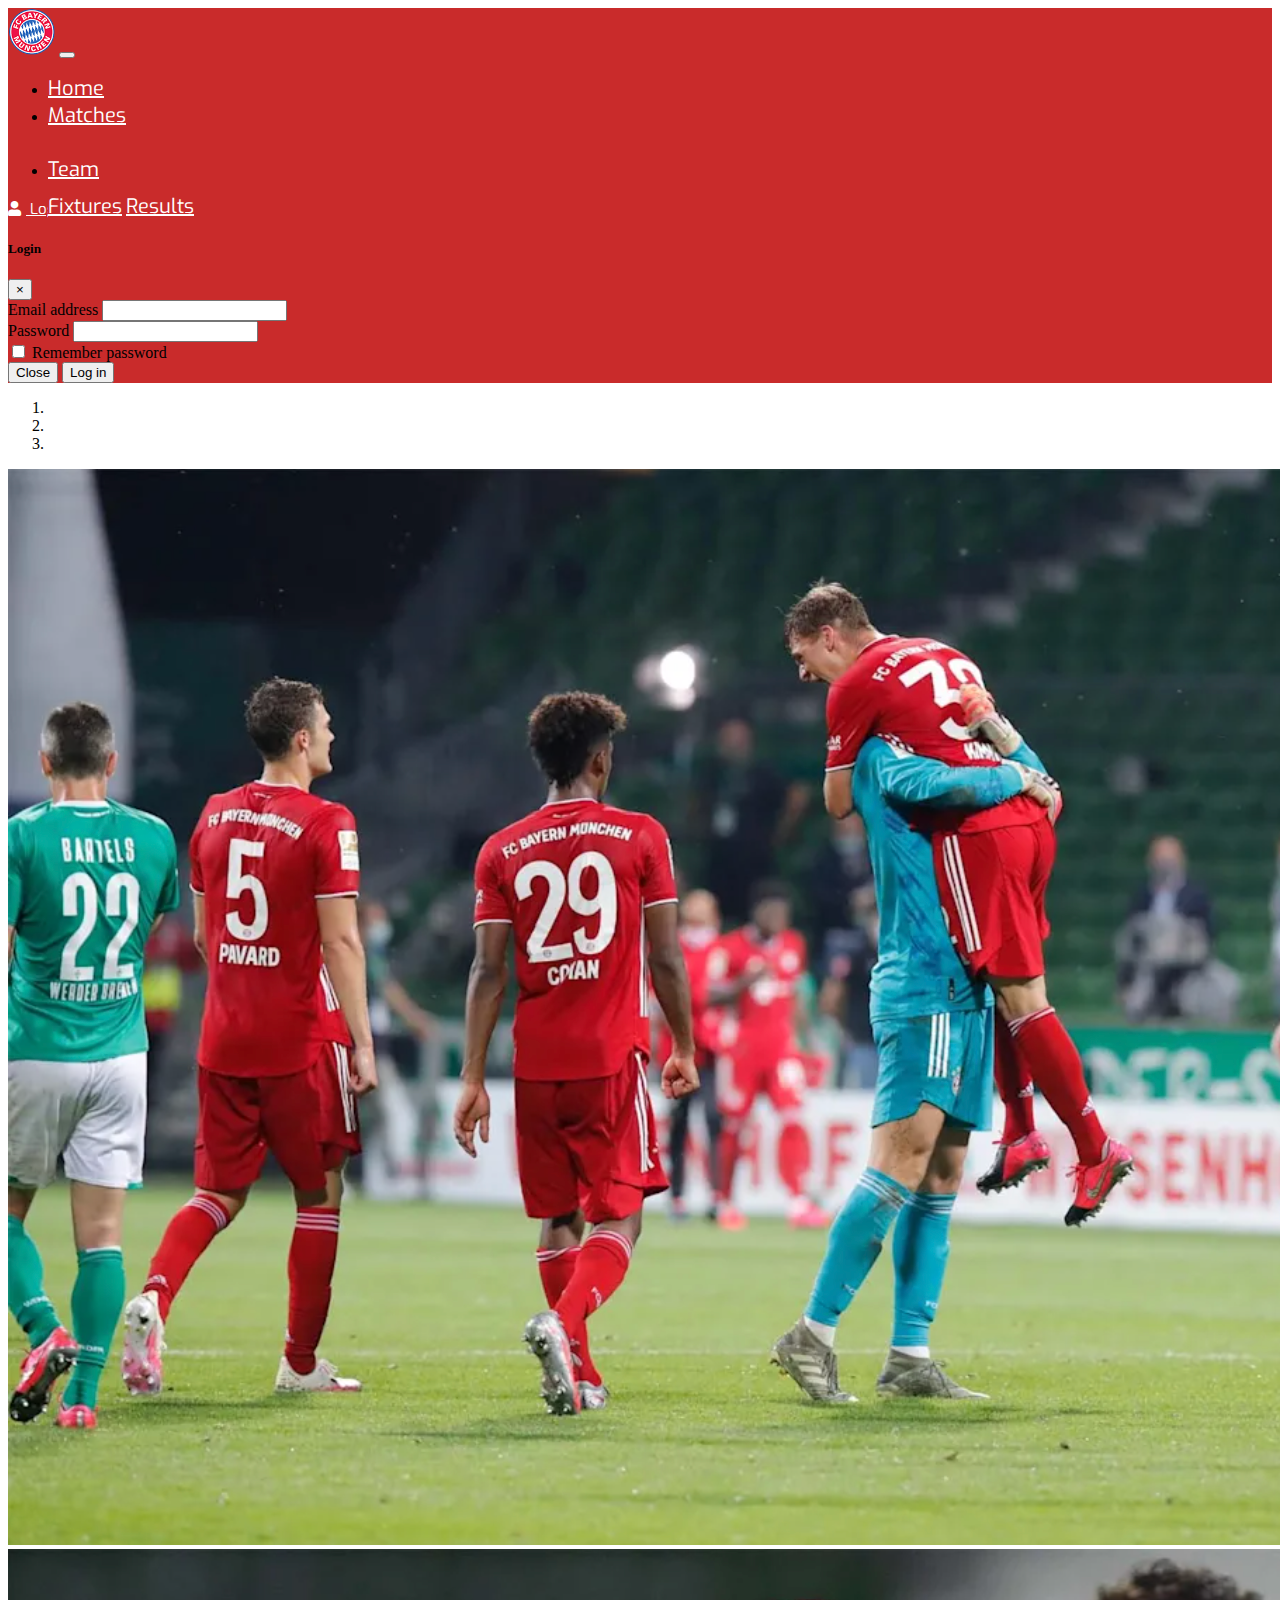
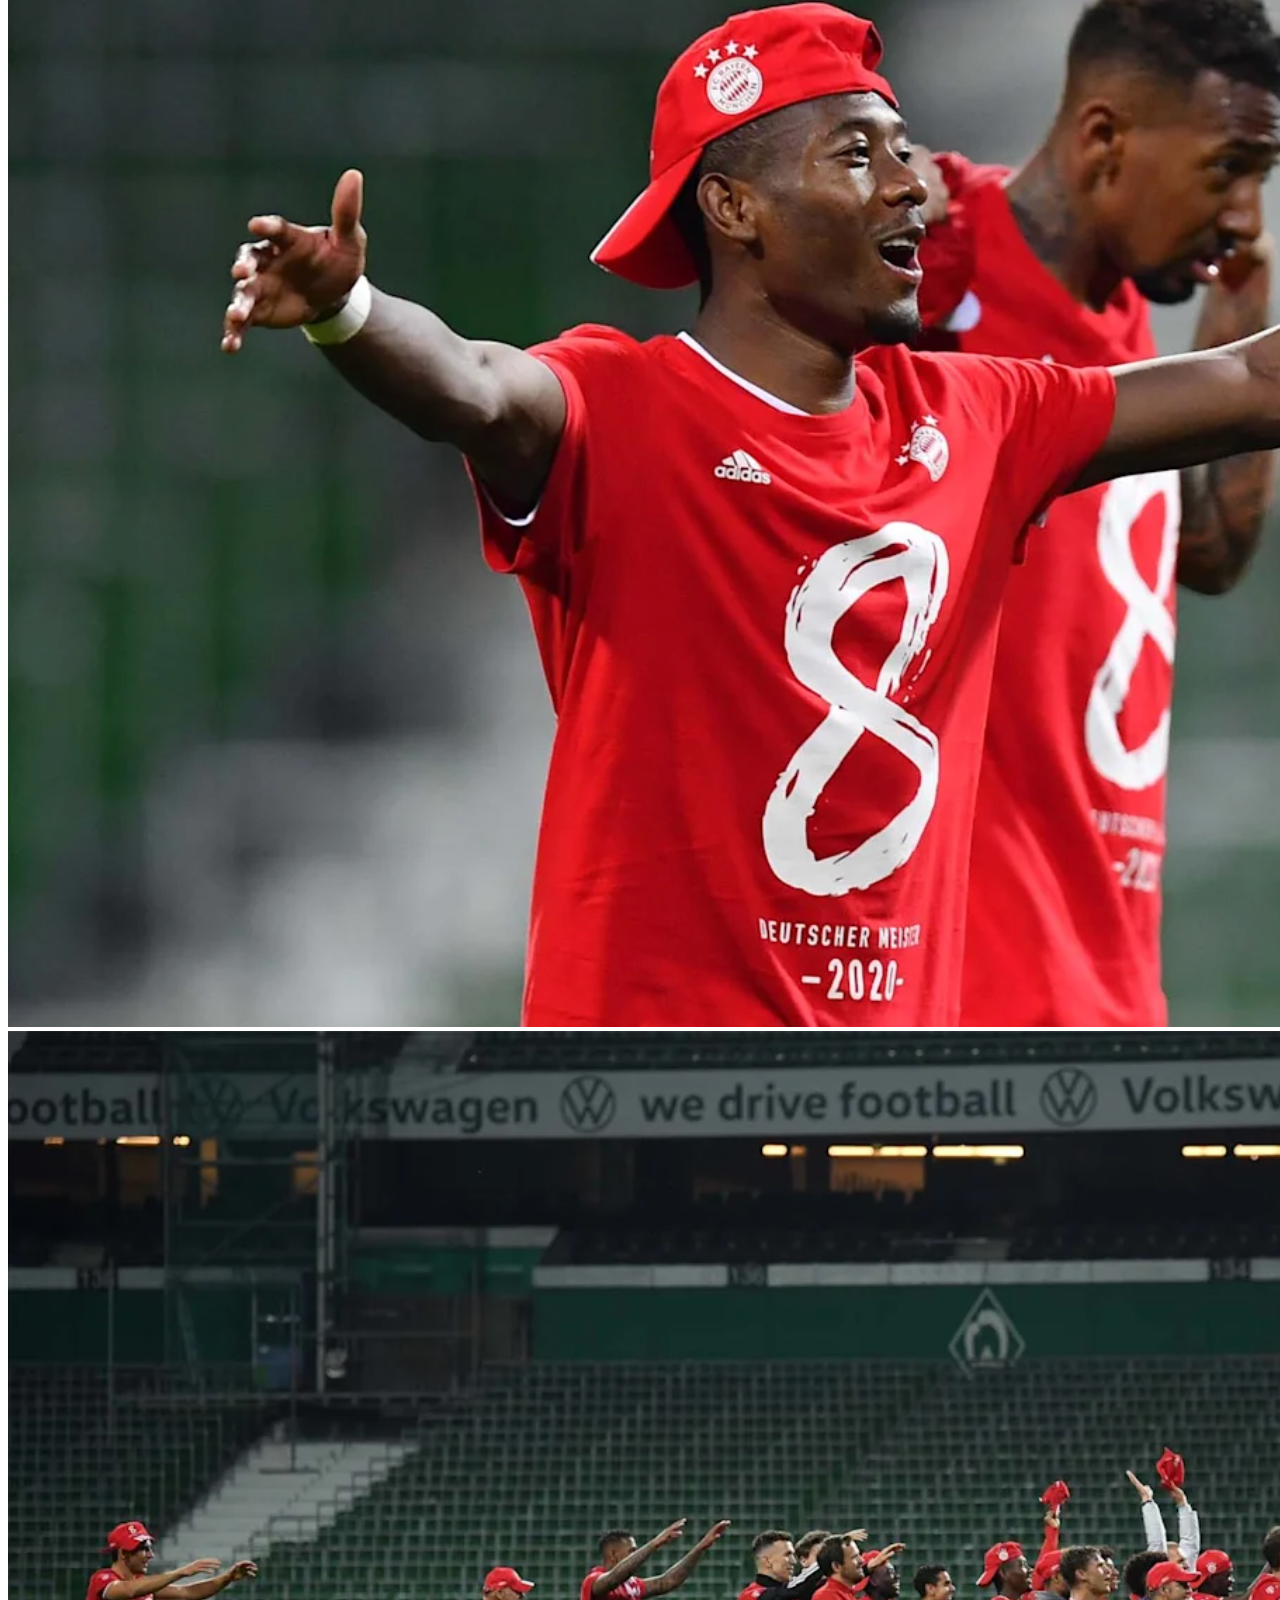
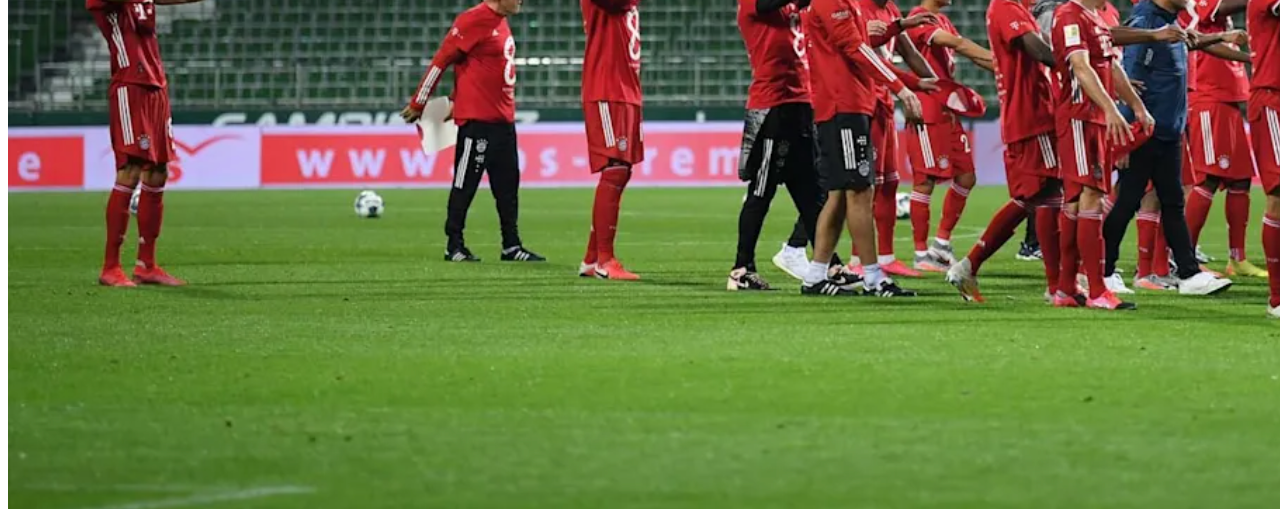
==== index.html @ 0d757fa7 "Added carousel to index.html" ====
<!DOCTYPE html>
<html lang="en">
<head>
    <meta charset="UTF-8">
    <meta name="viewport" content="width=device-width, initial-scale=1.0">
    <link rel="stylesheet" href="https://stackpath.bootstrapcdn.com/bootstrap/4.5.0/css/bootstrap.min.css" integrity="sha384-9aIt2nRpC12Uk9gS9baDl411NQApFmC26EwAOH8WgZl5MYYxFfc+NcPb1dKGj7Sk" crossorigin="anonymous">
    <link rel="stylesheet" href="https://use.fontawesome.com/releases/v5.6.1/css/all.css">
    <link rel="stylesheet" href="../assets/css/style.css">
    <title>FC Bayern World</title>
</head>
<body>
    <div class="container-fluid navbar-wrapper">
        <nav class="navbar navbar-expand-md navbar-dark">
        <a class="navbar-brand" href="#"><img src="../assets/images/teams/bayern-munchen.png" alt="logo"></a>
        <button class="navbar-toggler" type="button" data-toggle="collapse" data-target="#navbarSupportedContent" aria-controls="navbarSupportedContent" aria-expanded="false" aria-label="Toggle navigation">
        <span class="navbar-toggler-icon"></span>
        </button>

    <div class="collapse navbar-collapse" id="navbarSupportedContent">
        <ul class="navbar-nav mr-auto">
            <li class="nav-item active">
                <a class="nav-link" href="index.html">Home <span class="sr-only">(current)</span></a>
            </li>
            <li class="nav-item dropdown">
                <a class="nav-link dropdown-toggle" href="#" id="navbarDropdown" role="button" data-toggle="dropdown" aria-haspopup="true" aria-expanded="false">Matches</a>
                <div class="dropdown-menu" aria-labelledby="navbarDropdown">
                <a class="dropdown-item" href="fixtures.html">Fixtures</a>
                <a class="dropdown-item" href="results.html">Results</a>
                </div>
            </li>
            <li class="nav-item">
                <a class="nav-link" href="#">Team</a>
            </li>
        </ul>
        <a href="index.html" id="nav-link-login" data-toggle="modal" data-target="#exampleModal"><i class="fas fa-user"></i>  Log in</a>
        
<div class="modal fade" id="exampleModal" tabindex="-1" role="dialog" aria-labelledby="exampleModalLabel" aria-hidden="true">
  <div class="modal-dialog">
    <div class="modal-content">
      <div class="modal-header">
        <h5 class="modal-title" id="exampleModalLabel">Login</h5>
        <button type="button" class="close" data-dismiss="modal" aria-label="Close">
          <span aria-hidden="true">&times;</span>
        </button>
      </div>
      <div class="modal-body">
<form>
  <div class="form-group">
    <label for="exampleInputEmail1">Email address</label>
    <input type="email" class="form-control" id="exampleInputEmail1" aria-describedby="emailHelp">
    
  </div>
  <div class="form-group">
    <label for="exampleInputPassword1">Password</label>
    <input type="password" class="form-control" id="exampleInputPassword1">
  </div>
  <div class="form-group form-check">
    <input type="checkbox" class="form-check-input" id="exampleCheck1">
    <label class="form-check-label" for="exampleCheck1">Remember password</label>
  </div>
</form>
      </div>
            <div class="modal-footer">
               <button type="button" class="btn btn-secondary" data-dismiss="modal">Close</button>
               <button type="button" class="btn btn-danger">Log in</button>
            </div>
          </div>
        </div>
      </div>
    </div>
   </nav>
</div>

<div class="container-fluid carousel-wrapper">
<div class="row">
<div id="carouselExampleIndicators" class="carousel slide" data-ride="carousel">
  <ol class="carousel-indicators">
    <li data-target="#carouselExampleIndicators" data-slide-to="0" class="active"></li>
    <li data-target="#carouselExampleIndicators" data-slide-to="1"></li>
    <li data-target="#carouselExampleIndicators" data-slide-to="2"></li>
  </ol>
  <div class="carousel-inner">
    <div class="carousel-item active">
      <img src="../assets/images/carousel/winners.png" class="d-block w-100" alt="...">
    </div>
    <div class="carousel-item">
      <img src="../assets/images/carousel/celebration.png" class="d-block w-100" alt="...">
    </div>
    <div class="carousel-item">
      <img src="../assets/images/carousel/champions.png" class="d-block w-100" alt="...">
    </div>
  </div>
  <a class="carousel-control-prev" href="#carouselExampleIndicators" role="button" data-slide="prev">
    <span class="carousel-control-prev-icon" aria-hidden="true"></span>
    <span class="sr-only">Previous</span>
  </a>
  <a class="carousel-control-next" href="#carouselExampleIndicators" role="button" data-slide="next">
    <span class="carousel-control-next-icon" aria-hidden="true"></span>
    <span class="sr-only">Next</span>
  </a>
</div>

</div>
</div>























    <script src="https://code.jquery.com/jquery-3.5.1.slim.min.js" integrity="sha384-DfXdz2htPH0lsSSs5nCTpuj/zy4C+OGpamoFVy38MVBnE+IbbVYUew+OrCXaRkfj" crossorigin="anonymous"></script>
    <script src="https://cdn.jsdelivr.net/npm/popper.js@1.16.0/dist/umd/popper.min.js" integrity="sha384-Q6E9RHvbIyZFJoft+2mJbHaEWldlvI9IOYy5n3zV9zzTtmI3UksdQRVvoxMfooAo" crossorigin="anonymous"></script>
    <script src="https://stackpath.bootstrapcdn.com/bootstrap/4.5.0/js/bootstrap.min.js" integrity="sha384-OgVRvuATP1z7JjHLkuOU7Xw704+h835Lr+6QL9UvYjZE3Ipu6Tp75j7Bh/kR0JKI" crossorigin="anonymous"></script>
</body>
</html>
---- assets/css/style.css ----
@import url('https://fonts.googleapis.com/css2?family=Exo:wght@100;200;300;400;500;600;700;800&display=swap');

/*-------------------------------- Navbar */

i {
    margin-right: 5px;
}

.navbar-wrapper {
    background-color: #c92b2b;
}

.navbar-wrapper img {
    width: 47px;
    height: 47px;
}

.dropdown-menu {
    position: relative;
    top: 4rem;
    background-color: #c92b2b;
    border: none;

}

.dropdown-item {
    color: #ffffff;
}

li a {
    font-family: "Exo", sans-serif;
    font-weight: 400;
    font-size: 20px;
    color: #ffffff;
}

#nav-link-login {
    font-family: "Exo", sans-serif;
    font-weight: 400;
    font-size: 15px;
    color: #ffffff;
}

/*-------------------------------- Home page */


/*-------------------------------- Fixtures / Results */

.fixtures-heading {
    font-family: "Exo", sans-serif;
    font-size: 28px;
    font-weight: 600;
    color: #797979;
    margin-top: 2rem;
    margin-bottom: 1rem;
    padding-left: 15px;
}


.fixtures-wrapper {
    margin-top: 1rem;
    margin-bottom: 2rem;
    padding-left: 15px;
    padding-top: 1rem;
    padding-bottom: 1rem;
    background-color: #ececec;

}

.fixtures-month h3 {
    font-family: "Exo", sans-serif;
    font-size: 24px;
    font-weight: 600;
    color: #505050;
}

.fixtures-month-nav a {
    font-family: "Exo", sans-serif;
    font-size: 12px;
}

.fixture-league-name h3 {
    font-family: "Exo", sans-serif;
    font-size: 16px;
    font-weight: 500;
    color: #505050;
}

.fixtures-stadium-date h3 {
    font-family: "Exo", sans-serif;
    font-size: 14px;
    font-weight: 500;
    color: #797979;
}

.fixtures-content {
    margin-top: 2rem;
}

.fixtures-content h3 {
    font-family: "Exo", sans-serif;
    font-size: 12px;
    font-weight: 500;
    color: #505050;

}

.fixtures-home-team h3 {
    float: right;
}

.fixtures-home-logo img {
    width: 40px;
    height: 40px;
    float: right;
}

.fixtures-kick-off {
    display: flex;
    justify-content: center;
    align-items: center;
}

.fixtures-kick-off h3 {
    font-family: "Exo", sans-serif;
    font-size: 18px;
    font-weight: 600;
    color: #505050;
}

.fixtures-away-logo img {
    width: 40px;
    height: 40px;
}

.fixtures-away-logo-wide img {
    height: 40px;
}

.fixtures-banner-content {
    margin-top: 2rem;
}

.fixtures-banner-content img {
    width: 37px;
    height: 37px;
}

.fixtures-banner-content a {
    font-family: "Exo", sans-serif;
    font-size: 12px;
    color: #ffffff;
    background-color: #c92b2b;
    float: right;

}

/*-------------------------------- Footer */

.bayern-footer {
    min-height: 600px;
    background-color: #c92b2b;
}

.bayern-footer-sponsors {
    text-align: center;
    padding-top: 1rem;
    line-height: 5rem;
}

.bayern-footer-sponsors img {
    height: 50px;
}

@media screen and (max-width: 576px) {
    .bayern-footer-sponsors img {
    height: 30px;
 
}
}

@media screen and (max-width: 768px) {
    .bayern-footer-sponsors img {
    height: 30px;
}
}

@media screen and (max-width: 992px) {
    .bayern-footer-sponsors img {
    height: 30px;
}
}

.footer-social-media i {
    font-size: 30px;
    margin-top: 4rem;
    color: #ffffff;
}

.footer-social-media i:hover {
    color: #797979;
}

.footer-nav-section {
    margin-top: 8rem;
}

.footer-nav-section ul {
    list-style-type: none;
    border-right: 1px solid #ffffff;
    height: 176px;
    padding: 0px;
    margin-left: 1rem;
}

.footer-nav-section a {
    font-family: "Exo", sans-serif;
    font-size: 16px;
    font-weight: 300;
    color: #ffffff;
    line-height: 2rem;
}

.top-nav-button a {
    font-family: "Exo", sans-serif;
    font-size: 16px;
    font-weight: 300;
    margin-top: 4rem;
    color: #ffffff;
    border: 2px solid #ffffff;
}

.top-nav-button div {
    display: flex;
    justify-content: center;
}
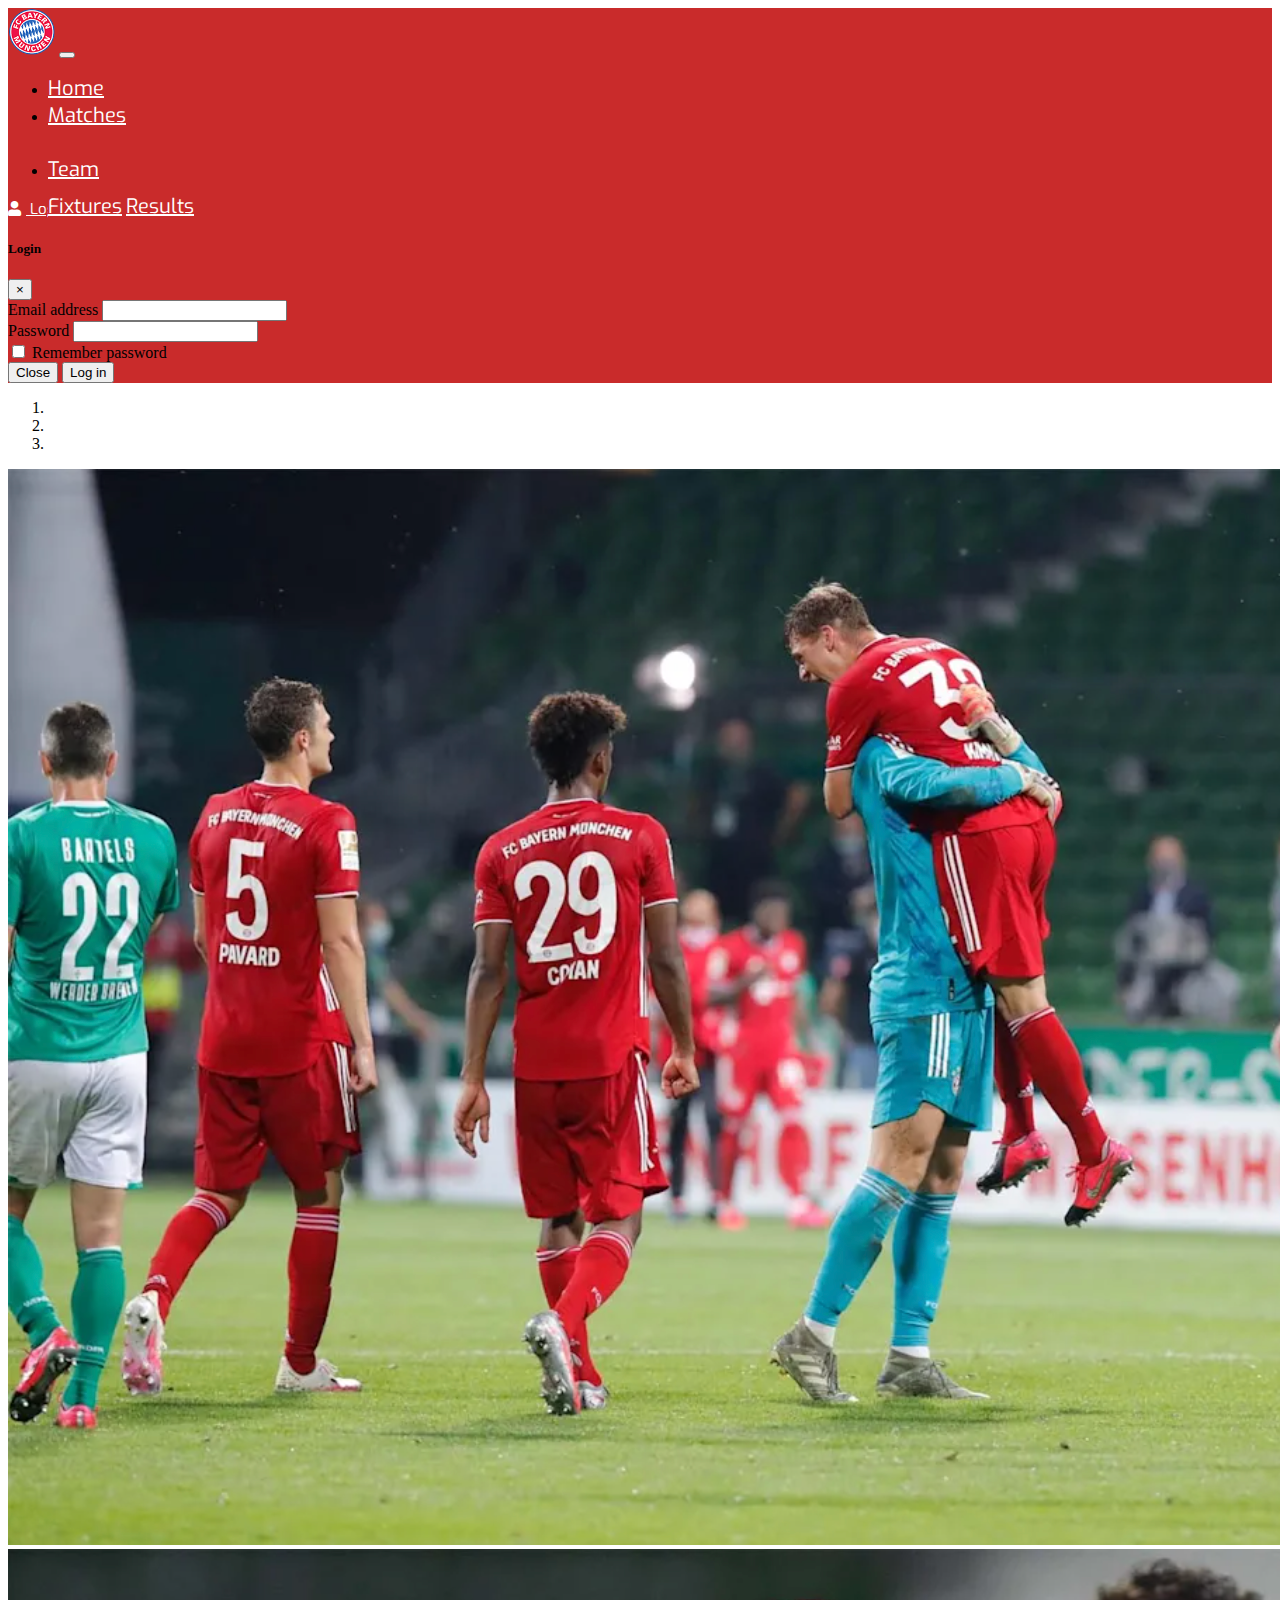
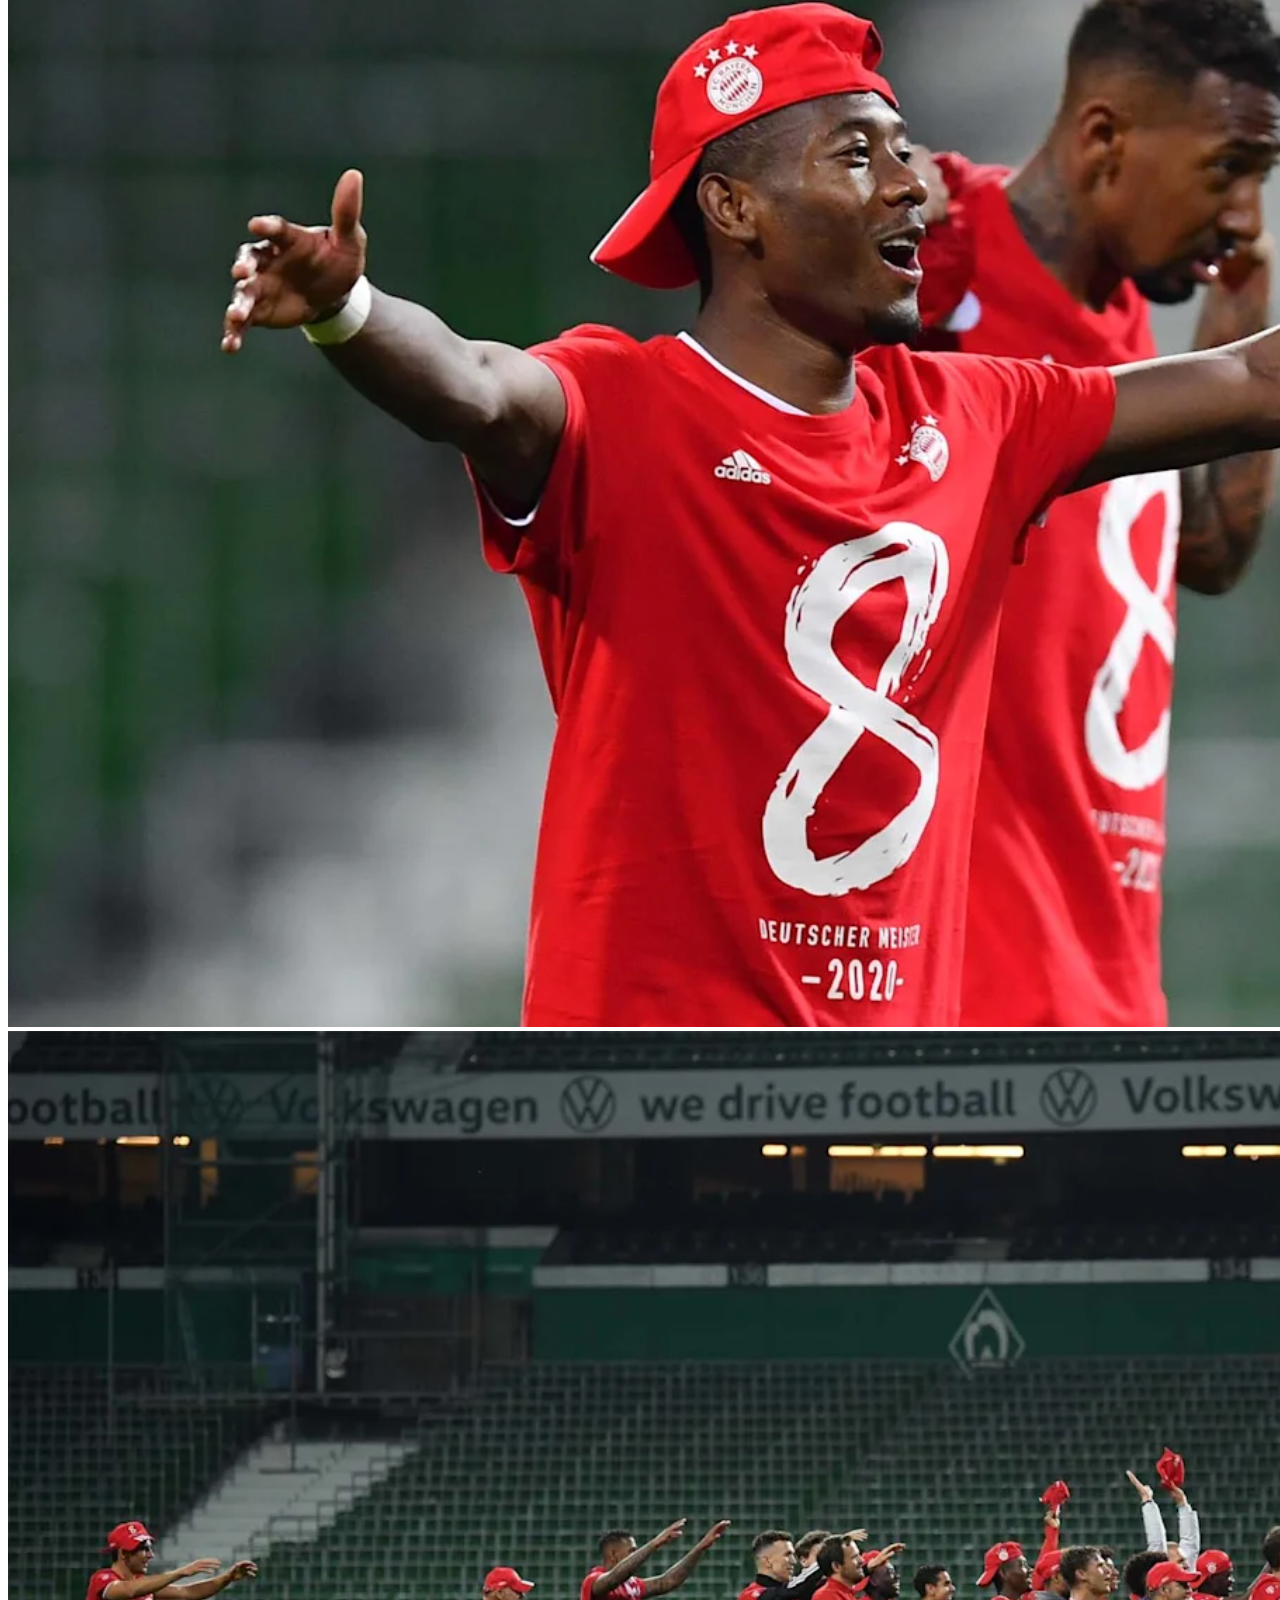
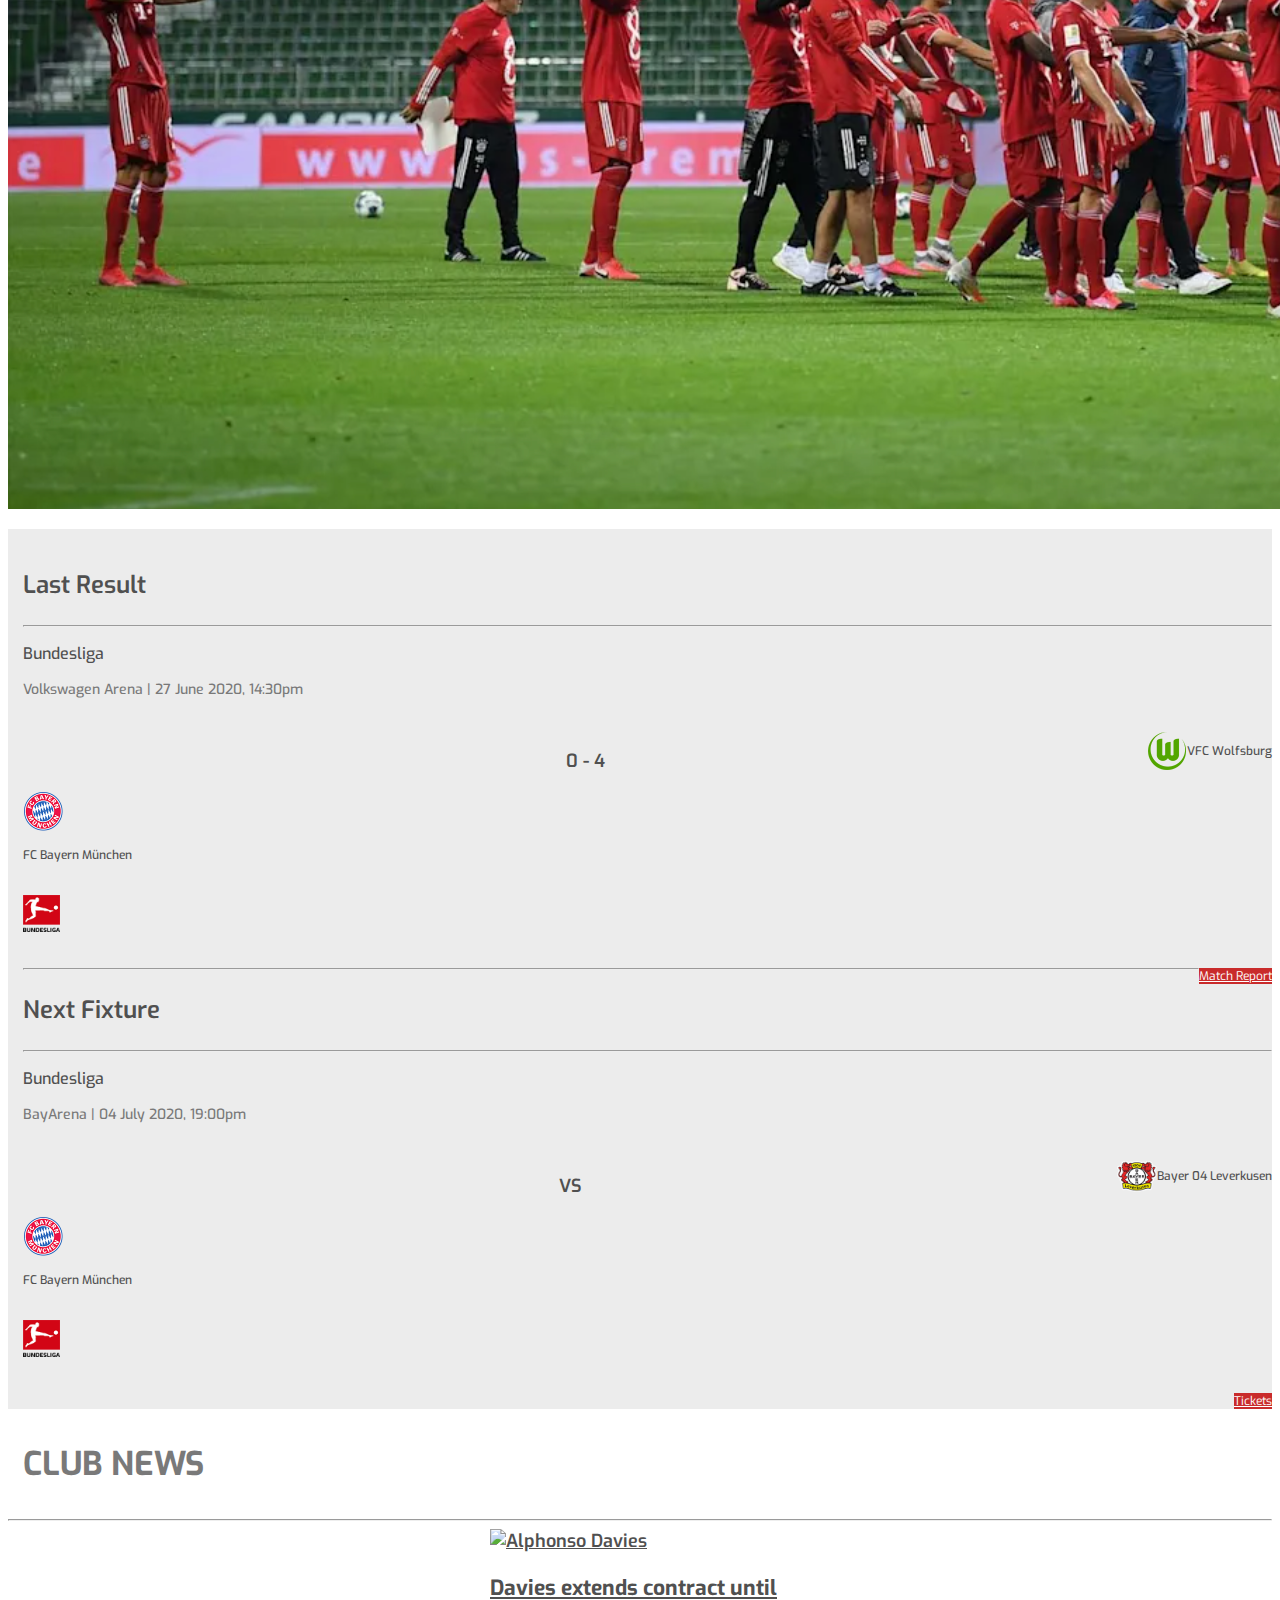
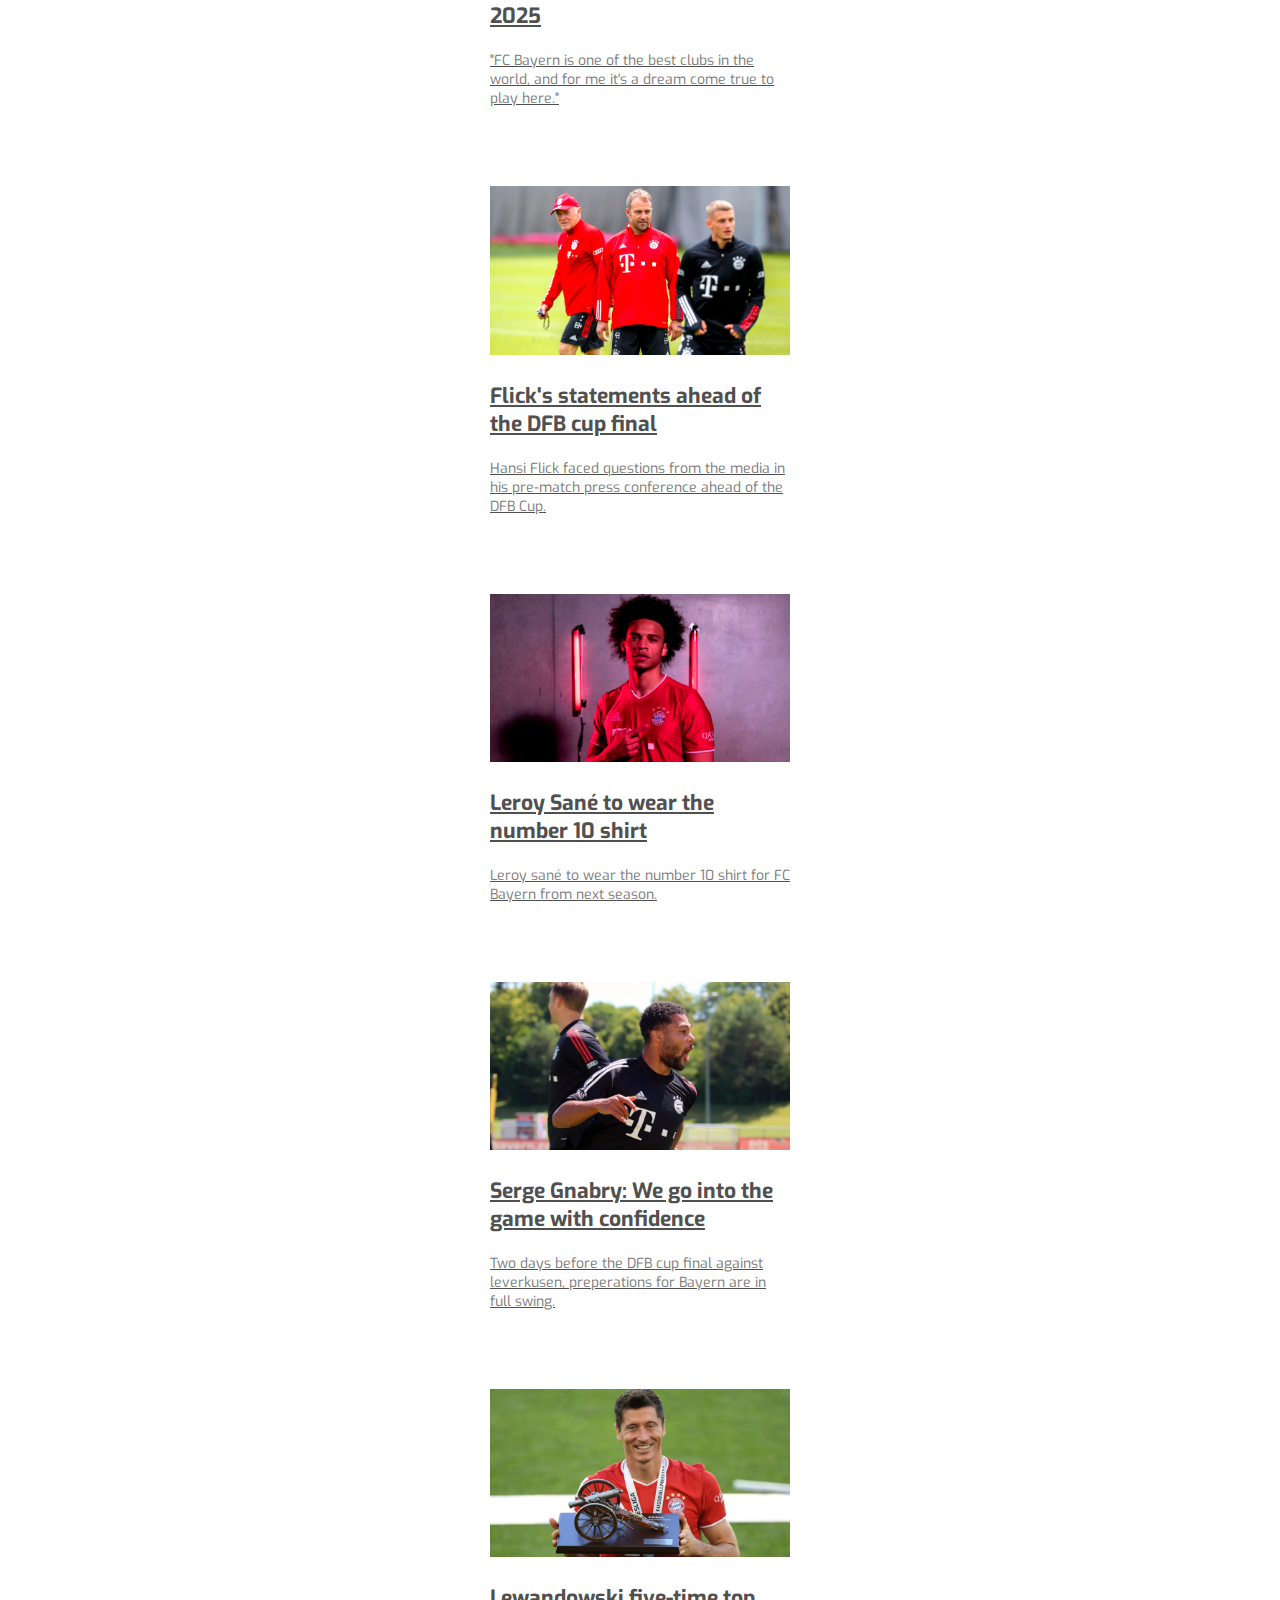
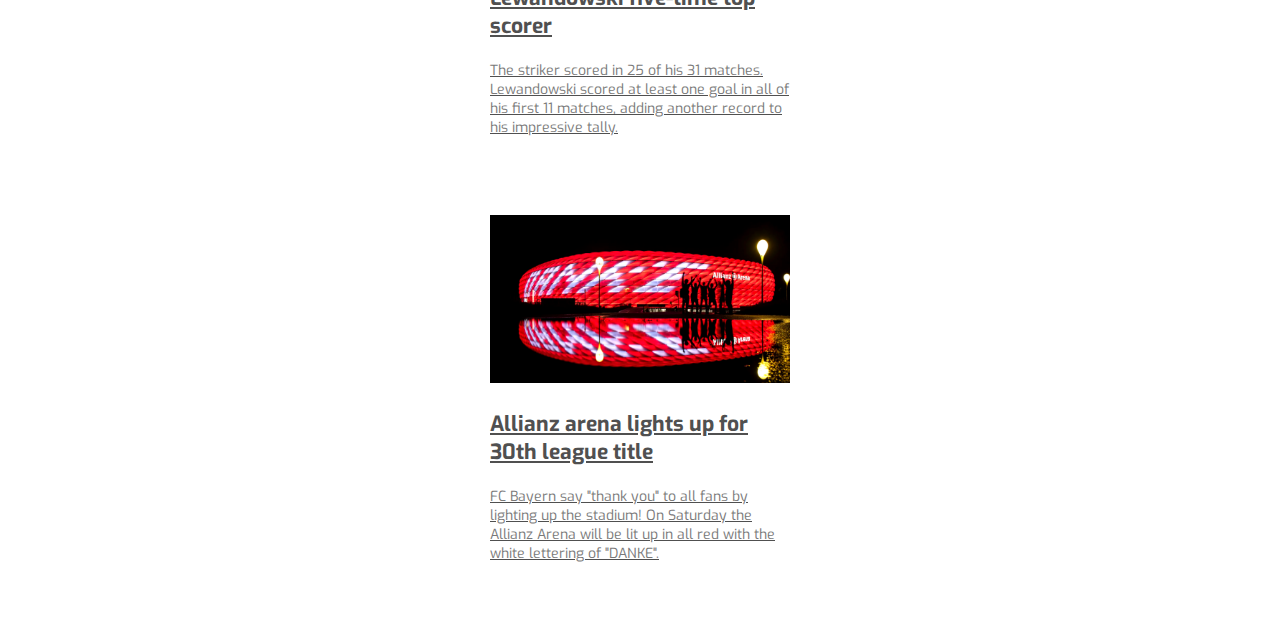
==== commit a218aa00: "Added more articles to the club news section in index.html" ====
--- a/index.html
+++ b/index.html
@@ -11,7 +11,7 @@
 <body>
     <div class="container-fluid navbar-wrapper">
         <nav class="navbar navbar-expand-md navbar-dark">
-        <a class="navbar-brand" href="#"><img src="../assets/images/teams/bayern-munchen.png" alt="logo"></a>
+        <a class="navbar-brand" href="index.html"><img src="../assets/images/teams/bayern-munchen.png" alt="logo"></a>
         <button class="navbar-toggler" type="button" data-toggle="collapse" data-target="#navbarSupportedContent" aria-controls="navbarSupportedContent" aria-expanded="false" aria-label="Toggle navigation">
         <span class="navbar-toggler-icon"></span>
         </button>
@@ -22,14 +22,14 @@
                 <a class="nav-link" href="index.html">Home <span class="sr-only">(current)</span></a>
             </li>
             <li class="nav-item dropdown">
-                <a class="nav-link dropdown-toggle" href="#" id="navbarDropdown" role="button" data-toggle="dropdown" aria-haspopup="true" aria-expanded="false">Matches</a>
+                <a class="nav-link dropdown-toggle" href="index.html" id="navbarDropdown" role="button" data-toggle="dropdown" aria-haspopup="true" aria-expanded="false">Matches</a>
                 <div class="dropdown-menu" aria-labelledby="navbarDropdown">
                 <a class="dropdown-item" href="fixtures.html">Fixtures</a>
                 <a class="dropdown-item" href="results.html">Results</a>
                 </div>
             </li>
             <li class="nav-item">
-                <a class="nav-link" href="#">Team</a>
+                <a class="nav-link" href="team.html">Team</a>
             </li>
         </ul>
         <a href="index.html" id="nav-link-login" data-toggle="modal" data-target="#exampleModal"><i class="fas fa-user"></i>  Log in</a>
@@ -99,9 +99,152 @@
     <span class="sr-only">Next</span>
   </a>
 </div>
-
-</div>
-</div>
+</div>
+</div>
+
+<div class="container fixtures-wrapper">
+        <div class="row fixtures-month" id="january">
+            <div class="col-12">
+                 <h3>Last Result</h3>
+            </div>
+        </div>
+    <hr>
+        <div class="row fixture-league-name justify-content-start">
+            <div class="col-12">
+                <h3>Bundesliga</h3>
+            </div>
+        </div>
+        <div class="row fixtures-stadium-date justify-content-start">
+            <div class="col-12">
+                <h3>Volkswagen Arena | 27 June 2020, 14:30pm</h3>
+            </div>
+        </div>
+        <div class="row fixtures-content justify-content-start">
+            <div class="col-3 col-md-4 my-auto fixtures-home-team">
+                <h3>VFC Wolfsburg</h3>
+            </div>
+            <div class="col-2 col-md-1 my-auto fixtures-home-logo">
+                <img src="../assets/images/teams/wolfsburg.png" alt="VFC Wolfsburg logo">
+            </div>
+            <div class="col-2 my-auto fixtures-kick-off">
+                <h3>0 - 4</h3>
+            </div>
+            <div class="col-2 col-md-1 my-auto fixtures-away-logo">
+                <img src="../assets/images/teams/bayern-munchen.png" alt="FC Bayern München logo">
+            </div>
+            <div class="col-3 col-md-4 my-auto fixtures-away-team">
+                <h3>FC Bayern München</h3>
+            </div>
+        </div>
+        <div class="row fixtures-banner justify-content-between">
+            <div class="col-2 fixtures-banner-content">
+                <img src="../assets/images/leagues/bundesliga.png" alt="Bundesliga logo">
+            </div>
+            <div class="col-3 fixtures-banner-content">
+                <a class="btn" href="https://fcbayern.com/en/matches/profis/testspiele/2019-2020/testspiel-1.-fc-nuernberg---fc-bayern-muenchen-matchstatistics" target="_blank">Match Report</a>
+            </div>
+        </div>
+    <hr>
+        <div class="row fixtures-month">
+            <div class="col-12">
+                 <h3>Next Fixture</h3>
+            </div>
+        </div>
+    <hr>
+        <div class="row fixture-league-name justify-content-start">
+            <div class="col-12">
+                <h3>Bundesliga</h3>
+            </div>
+        </div>
+        <div class="row fixtures-stadium-date justify-content-start">
+            <div class="col-12">
+                <h3>BayArena | 04 July 2020, 19:00pm</h3>
+            </div>
+        </div>
+        <div class="row fixtures-content justify-content-start">
+            <div class="col-3 col-md-4 my-auto fixtures-home-team">
+                <h3>Bayer 04 Leverkusen</h3>
+            </div>
+            <div class="col-2 col-md-1 my-auto fixtures-home-logo">
+                <img src="../assets/images/teams/leverkusen.png" alt="Bayer Leverkusen logo">
+            </div>
+            <div class="col-2 my-auto fixtures-kick-off">
+                <h3>VS</h3>
+            </div>
+            <div class="col-2 col-md-1 my-auto fixtures-away-logo">
+                <img src="../assets/images/teams/bayern-munchen.png" alt="FC Bayern München logo">
+            </div>
+            <div class="col-3 col-md-4 my-auto fixtures-away-team">
+                <h3>FC Bayern München</h3>
+            </div>
+        </div>
+        <div class="row fixtures-banner justify-content-between">
+            <div class="col-2 fixtures-banner-content">
+                <img src="../assets/images/leagues/bundesliga.png" alt="Bundesliga logo">
+            </div>
+            <div class="col-3 fixtures-banner-content">
+                <a class="btn" href="https://fcbayern.com/en/tickets" target="_blank">Tickets</a>
+            </div>
+        </div>
+</div>
+
+<div class="container">
+    <div class="row bayern-heading">
+        <div class="col-12">
+            <h3>CLUB NEWS</h3>
+        </div>
+    </div>
+    <hr>
+</div>
+<div class="container">
+    <div class="row club-news-section">
+        <div class="col-12 col-md-6 col-lg-4">
+            <a href="https://fcbayern.com/en/news/2020/04/alphonso-davies-signs-two-year-contract-extension-at-fc-bayern" target="_blank">
+            <img src="../assets/images/news/davies.png" alt="Alphonso Davies">
+            <h3>Davies extends contract until 2025</h3>
+            <p>"FC Bayern is one of the best clubs in the world, and for me it's a dream come true to play here."</p>
+            </a>
+        </div>
+        <div class="col-12 col-md-6 col-lg-4">
+            <a href="https://fcbayern.com/en/news/2020/07/thiago-sule-leverkusen-hansi-flicks-statements-ahead-of-the-dfb-cup-final" target="_blank">
+            <img src="../assets/images/news/flick.png" alt="Hansi Flick">
+            <h3>Flick's statements ahead of the DFB cup final</h3>
+            <p>Hansi Flick faced questions from the media in his pre-match press conference ahead of the DFB Cup.</p>
+            </a>
+        </div>
+        <div class="col-12 col-md-6 col-lg-4">
+            <a href="https://fcbayern.com/en/news/2020/07/leroy-sane-to-wear-the-number-10-shirt" target="_blank">
+            <img src="../assets/images/news/sane.png" alt="Leroy Sané">
+            <h3>Leroy Sané to wear the number 10 shirt</h3>
+            <p>Leroy sané to wear the number 10 shirt for FC Bayern from next season.</p>
+            </a>
+        </div>
+        <div class="col-12 col-md-6 col-lg-4">
+            <a href="https://fcbayern.com/en/news/2020/07/serge-gnabry-ahead-of-the-cup-final" target="_blank">
+            <img src="../assets/images/news/gnabry.png" alt="Serge Gnabry">
+            <h3>Serge Gnabry: We go into the game with confidence</h3>
+            <p>Two days before the DFB cup final against leverkusen, preperations for Bayern are in full swing.</p>
+            </a>
+        </div>
+        <div class="col-12 col-md-6 col-lg-4">
+            <a href="https://fcbayern.com/en/news/2020/06/meister-2020/lewandowski-top-goalscorer-for-the-fifth-time" target="_blank">
+            <img src="../assets/images/news/lewandowski.png" alt="Robert lewandowski">
+            <h3>Lewandowski five-time top scorer</h3>
+            <p>The striker scored in 25 of his 31 matches. Lewandowski scored at least one goal in all of his first 11 matches, adding another record to his impressive tally.</p>
+            </a>
+        </div>
+        <div class="col-12 col-md-6 col-lg-4">
+            <a href="https://fcbayern.com/en/news/2020/06/allianz-arena-lit-up-in-a-special-way-fcb-say-thank-you" target="_blank">
+            <img src="../assets/images/news/arena.png" alt="Allianz Arena">
+            <h3>Allianz arena lights up for 30th league title</h3>
+            <p>FC Bayern say "thank you" to all fans by lighting up the stadium! On Saturday the Allianz Arena will be lit up in all red with the white lettering of "DANKE".</p>
+            </a>
+        </div>
+        
+    </div>
+</div>
+
+
 
 
 
--- a/assets/css/style.css
+++ b/assets/css/style.css
@@ -43,10 +43,7 @@
 
 /*-------------------------------- Home page */
 
-
-/*-------------------------------- Fixtures / Results */
-
-.fixtures-heading {
+.bayern-heading {
     font-family: "Exo", sans-serif;
     font-size: 28px;
     font-weight: 600;
@@ -56,6 +53,36 @@
     padding-left: 15px;
 }
 
+
+.club-news-section div {
+    margin-bottom: 4rem;
+    display: flex;
+    justify-content: center;
+    align-items: center;
+}
+
+.club-news-section img {
+    width: 300px;
+   
+}
+
+.club-news-section a {
+    font-family: "Exo", sans-serif;
+    font-size: 18px;
+    font-weight: 600;
+    color: #505050;
+    width: 300px;
+}
+
+.club-news-section p {
+    font-family: "Exo", sans-serif;
+    font-size: 14px;
+    font-weight: 400;
+    color: #797979;
+    width: 300px;
+}
+
+/*-------------------------------- Fixtures / Results */
 
 .fixtures-wrapper {
     margin-top: 1rem;
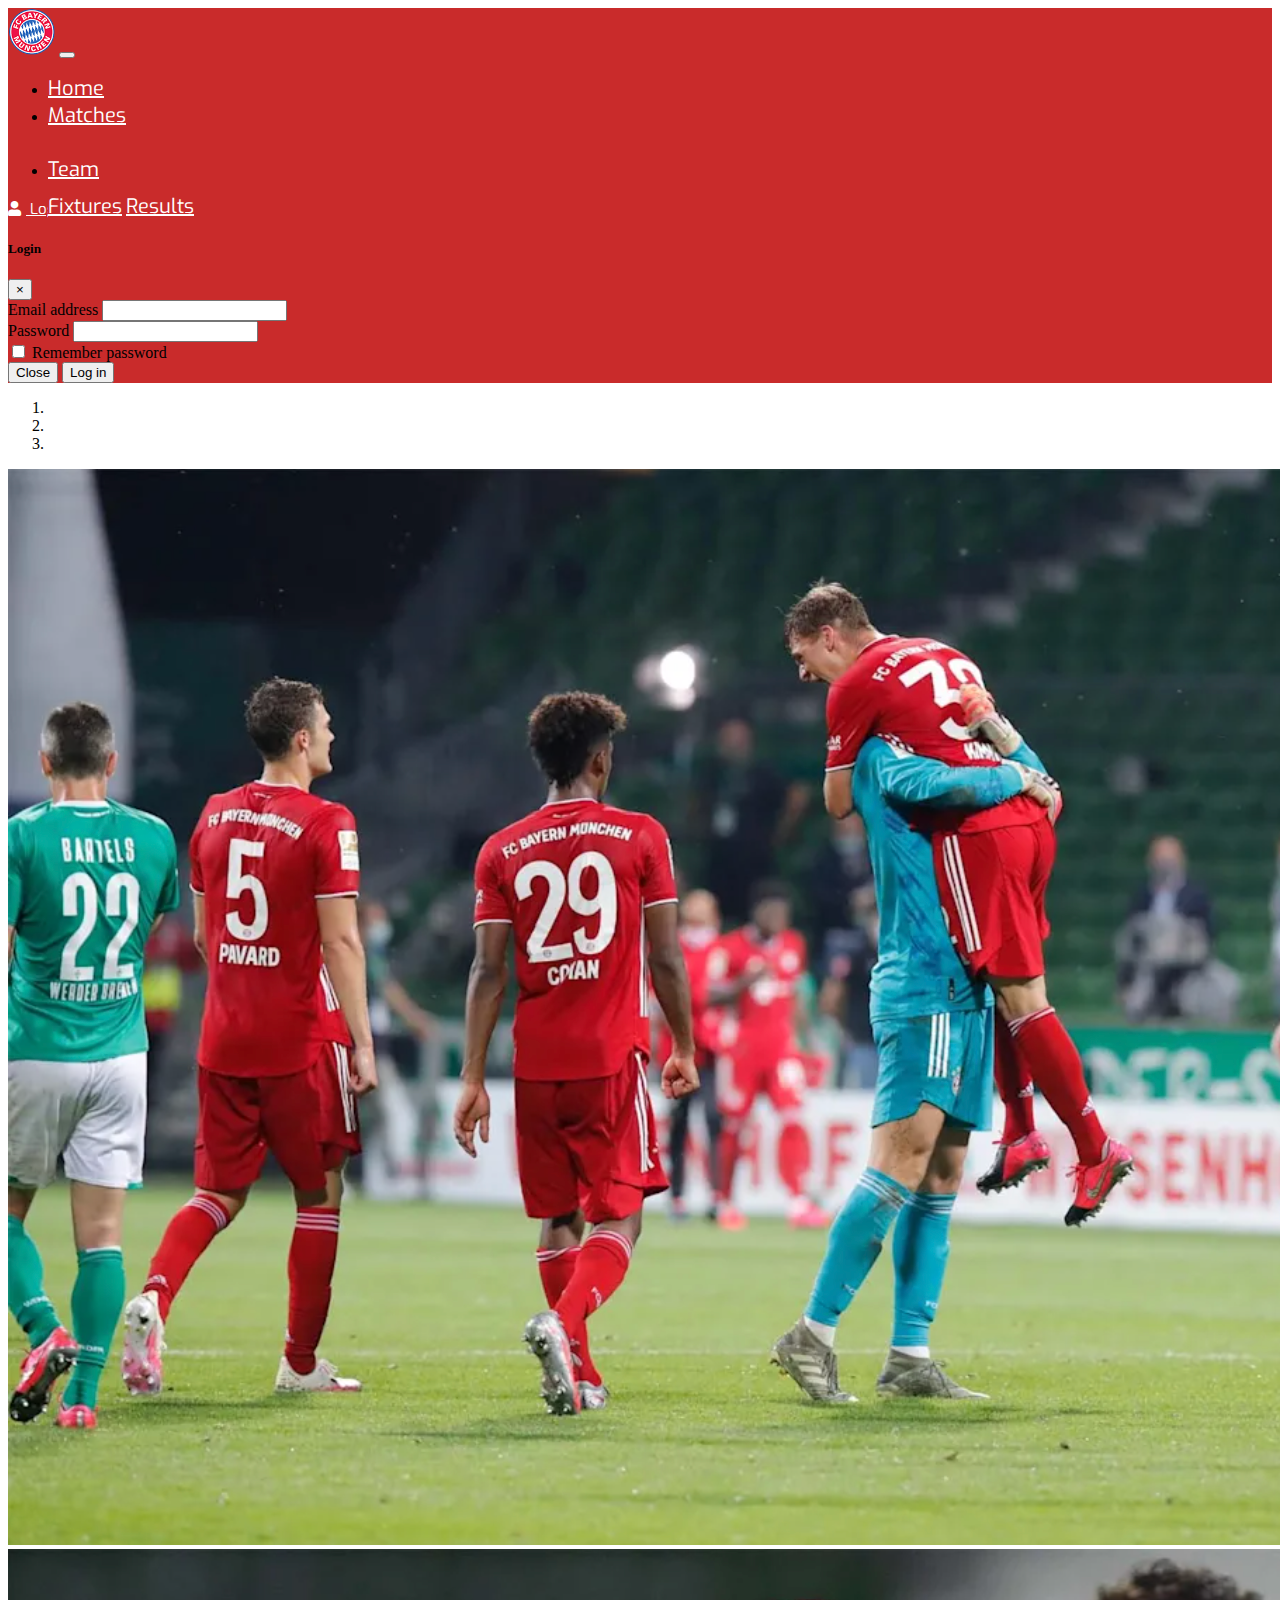
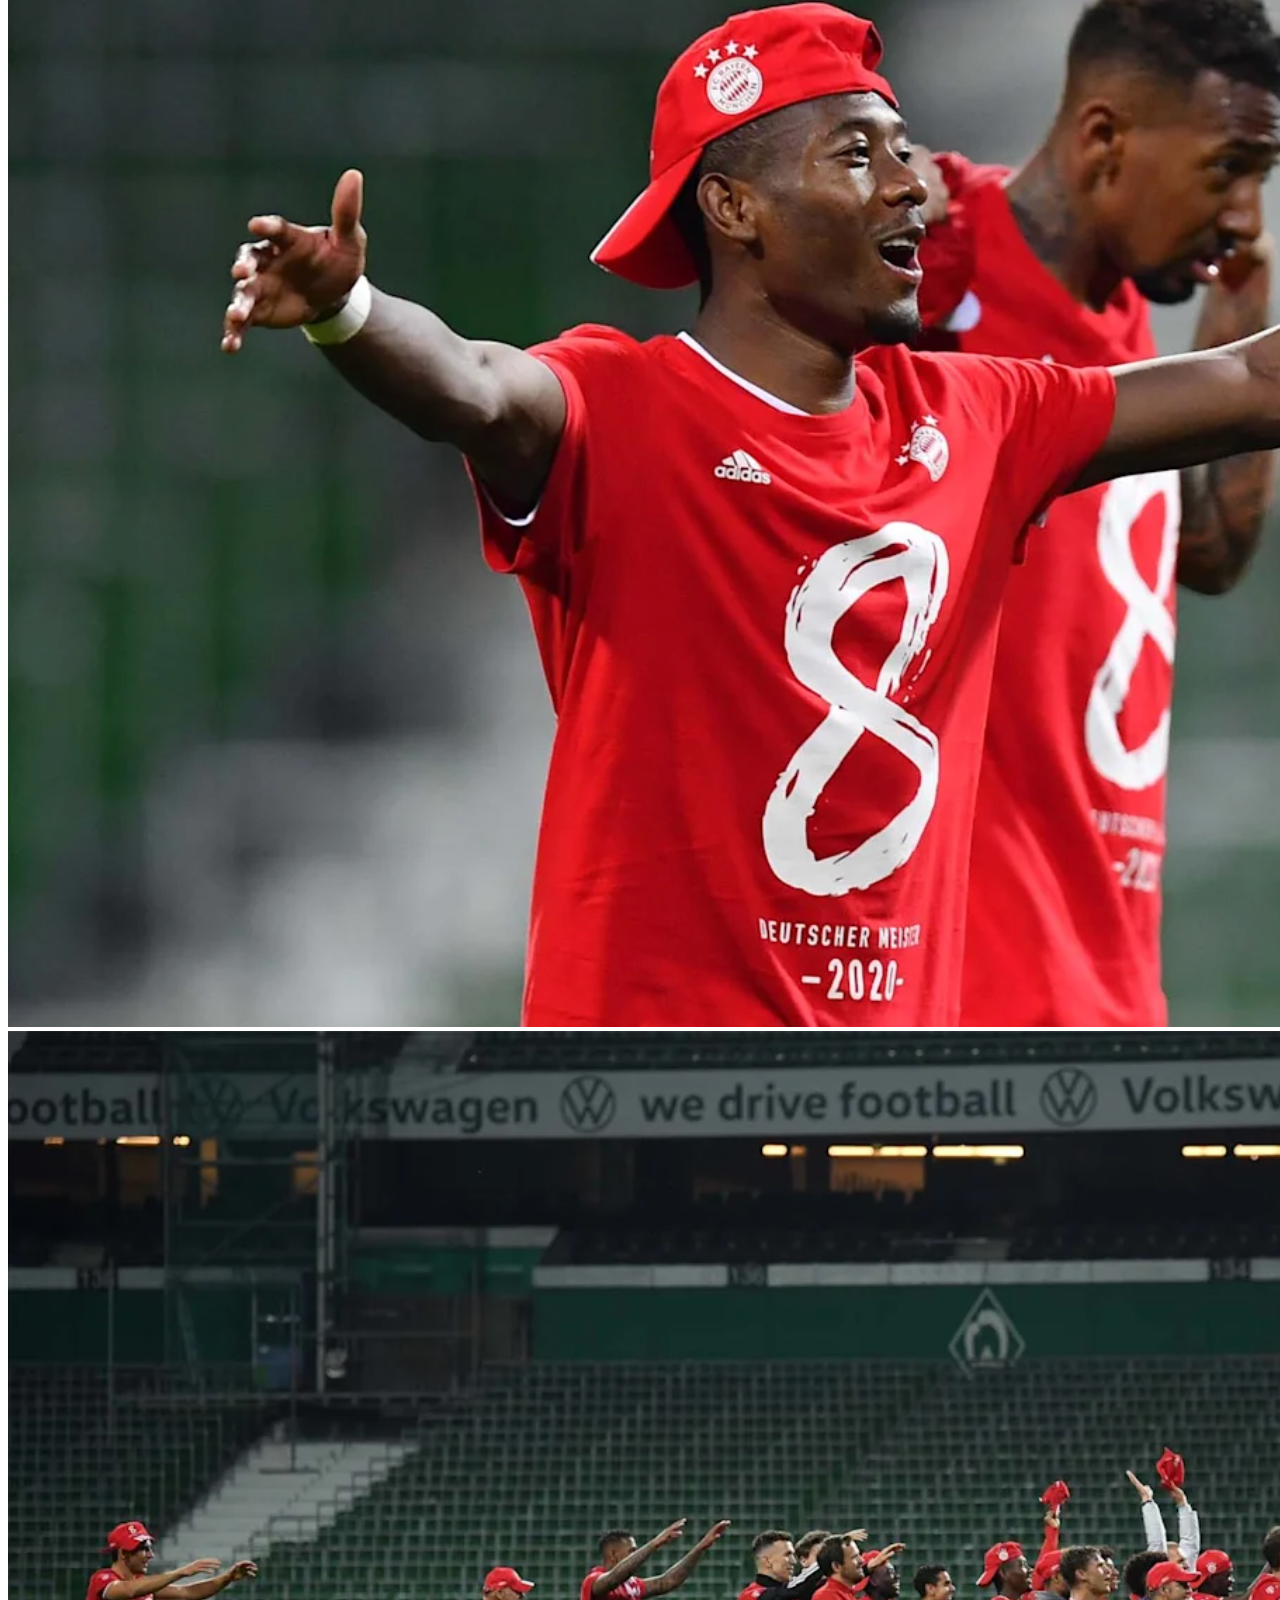
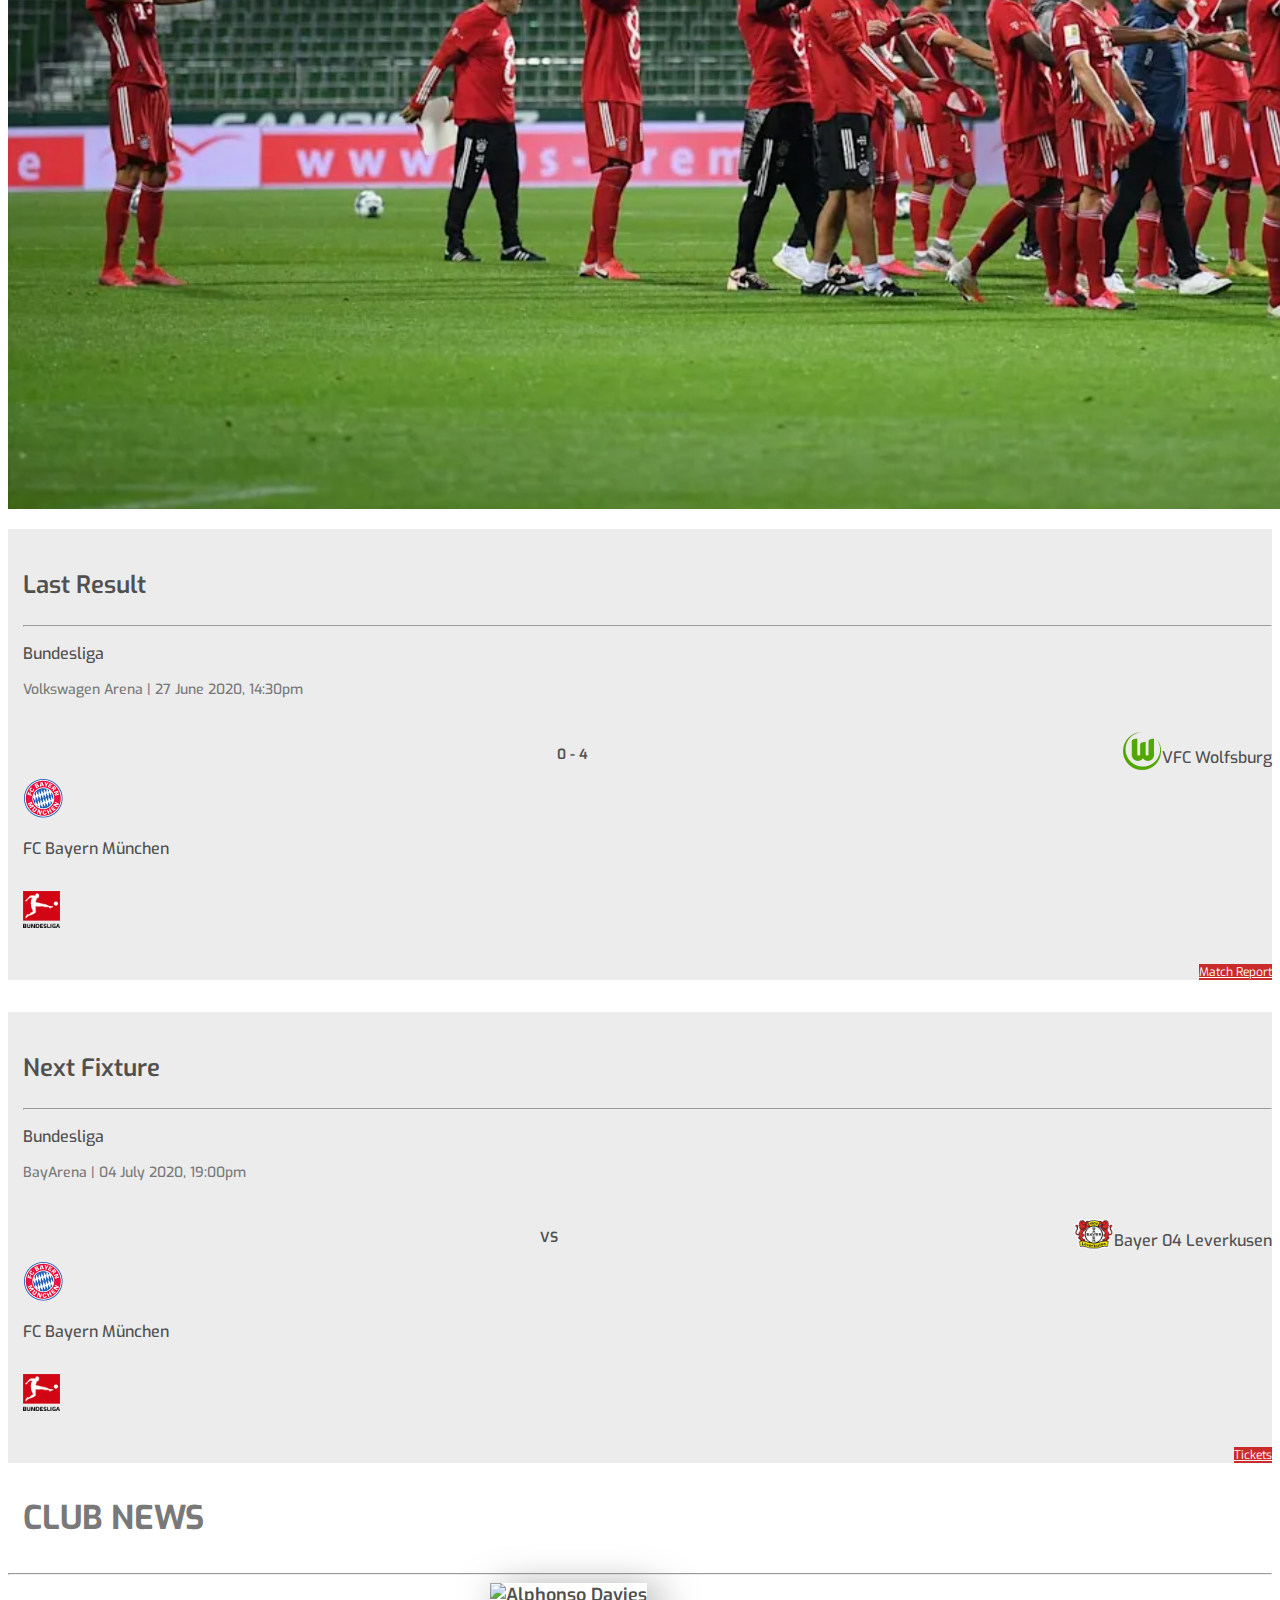
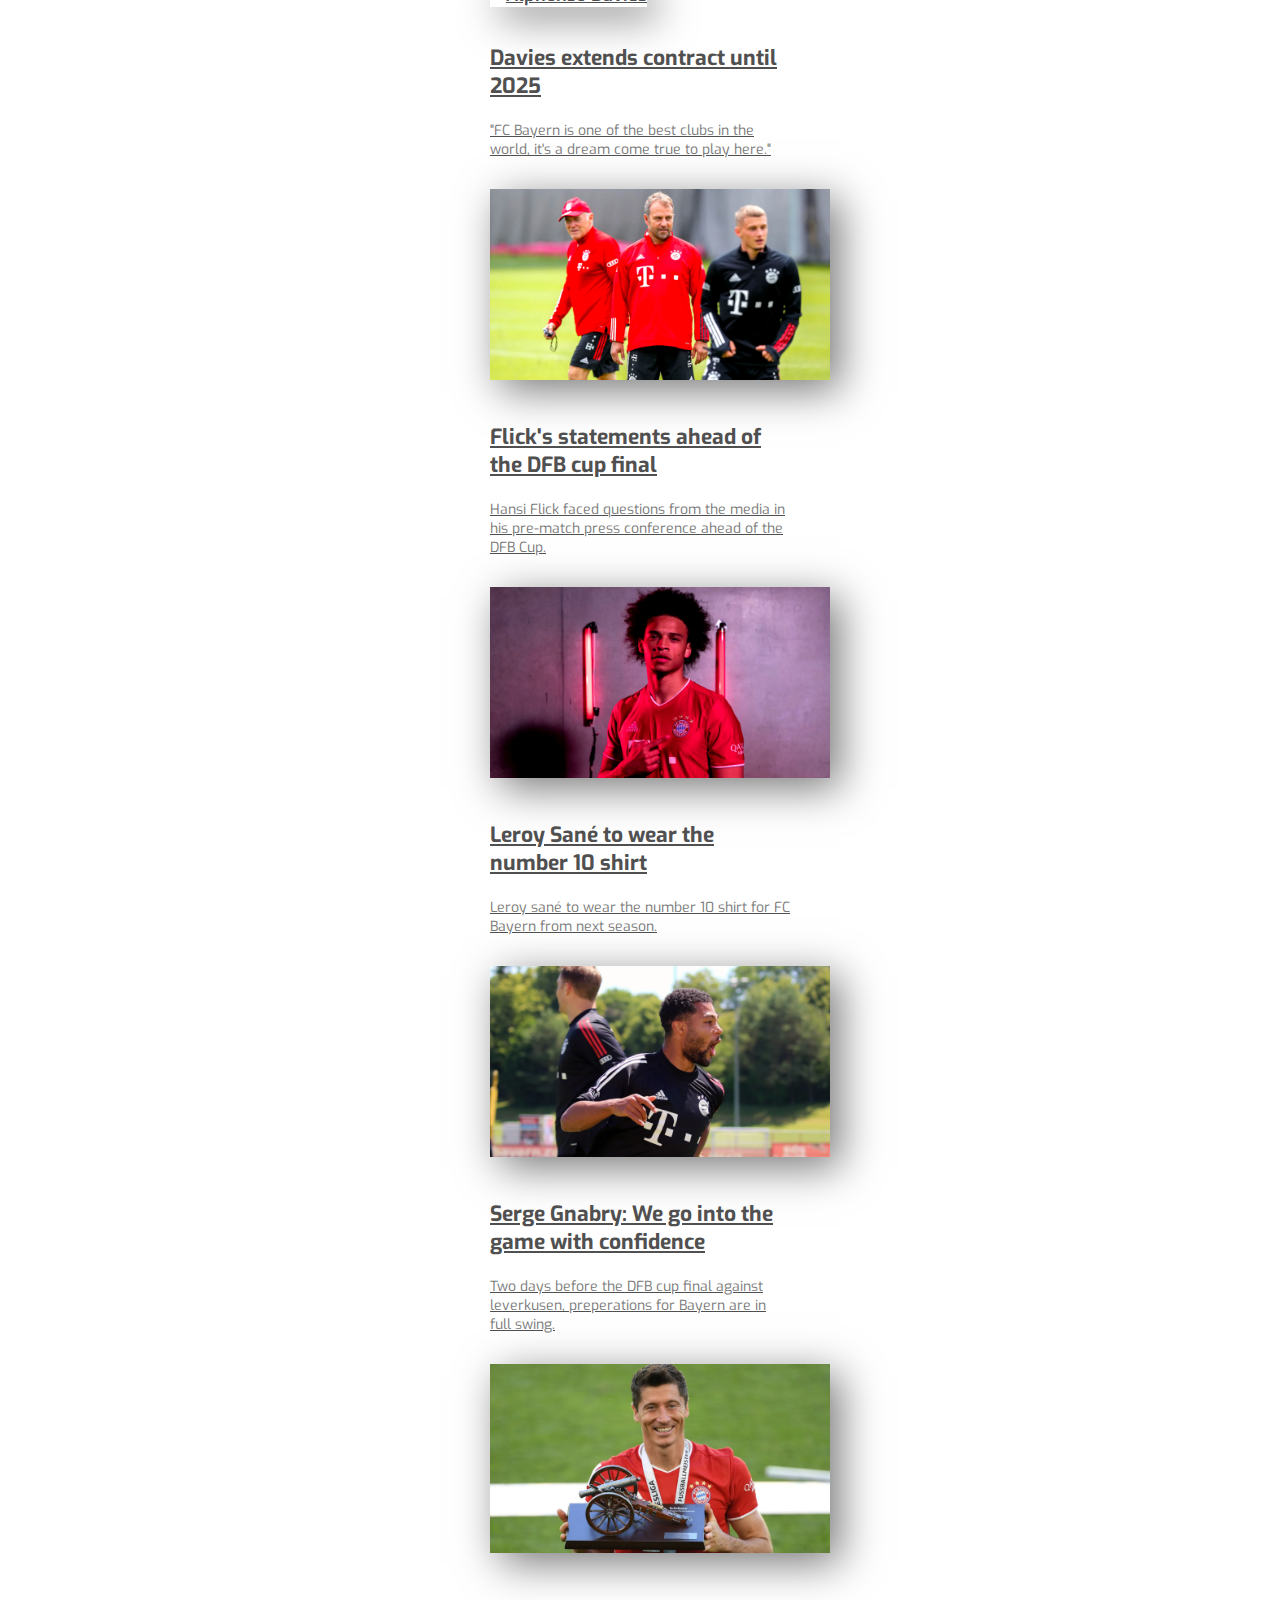
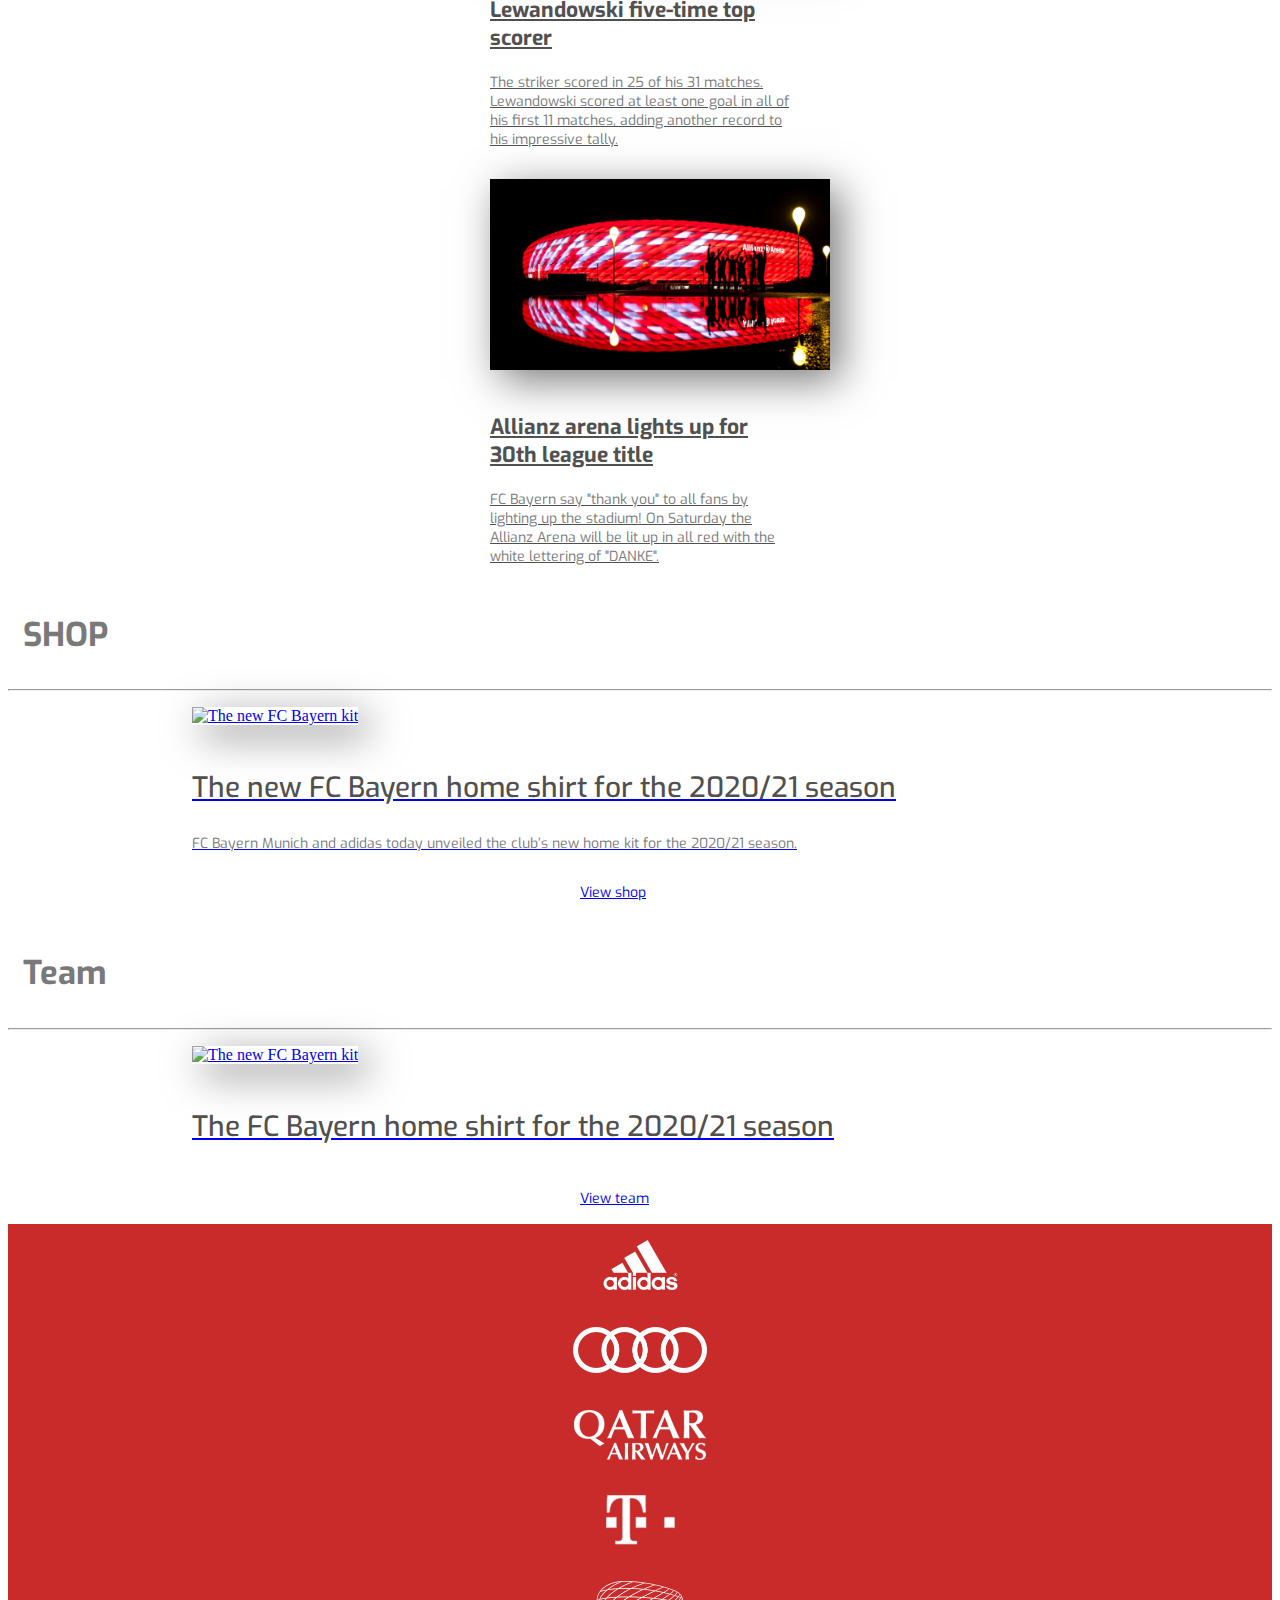
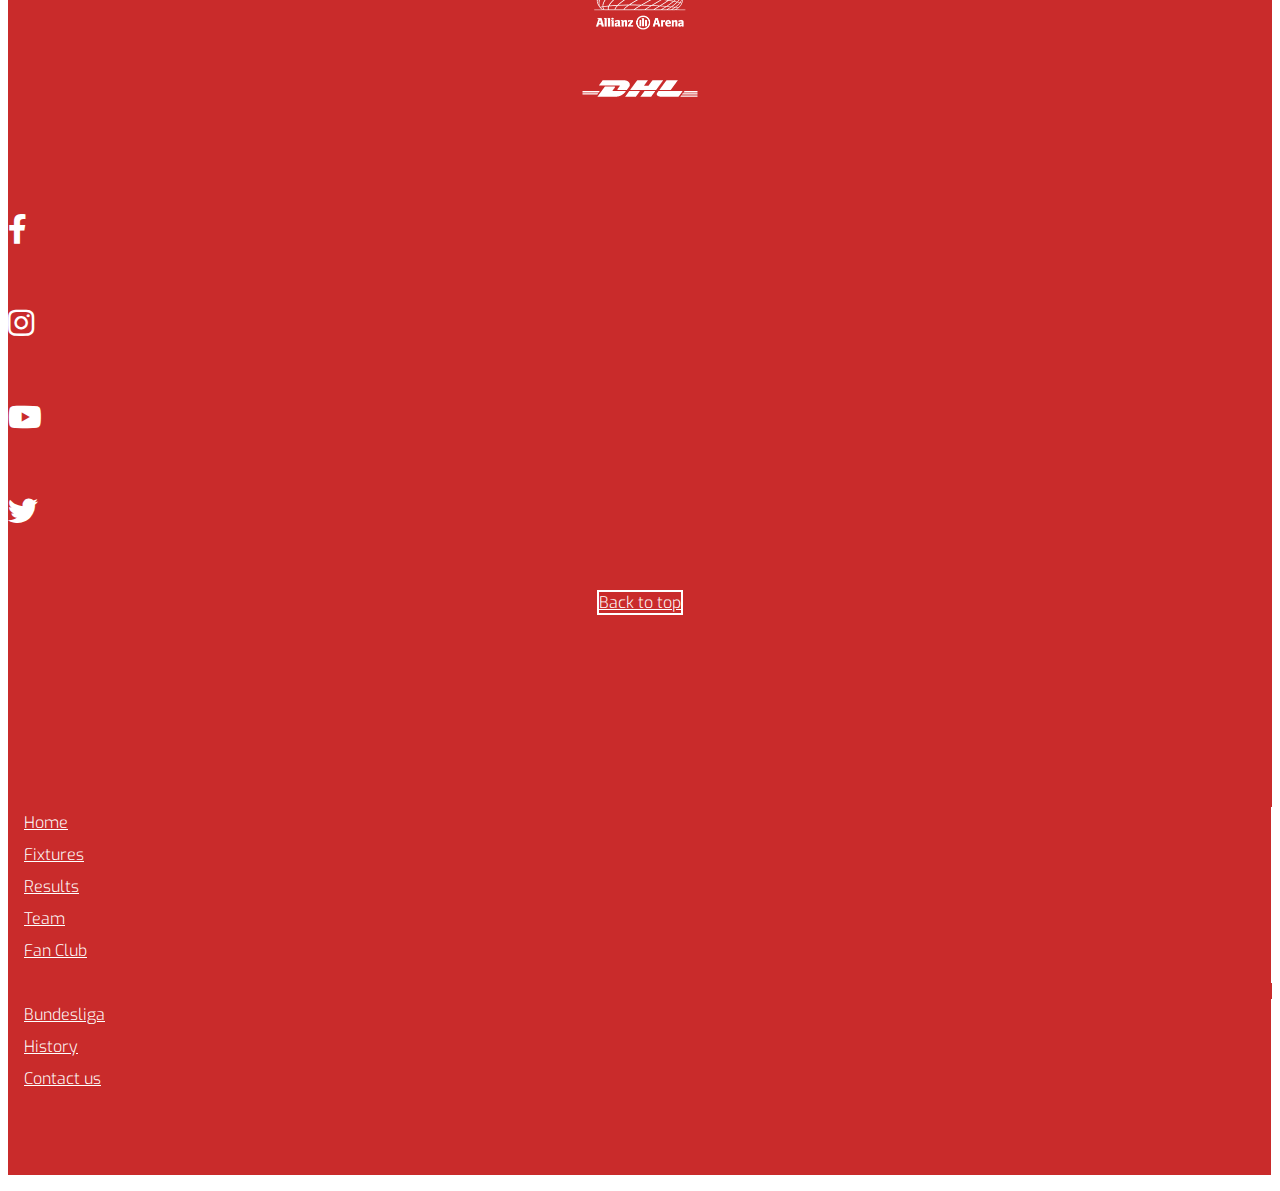
==== commit 97ef4137: "Made some adjustments to the responsive design of the view shop and view team buttons in index.html" ====
--- a/index.html
+++ b/index.html
@@ -144,13 +144,14 @@
                 <a class="btn" href="https://fcbayern.com/en/matches/profis/testspiele/2019-2020/testspiel-1.-fc-nuernberg---fc-bayern-muenchen-matchstatistics" target="_blank">Match Report</a>
             </div>
         </div>
-    <hr>
+    </div>
+    <div class="container fixtures-wrapper">
         <div class="row fixtures-month">
             <div class="col-12">
                  <h3>Next Fixture</h3>
             </div>
         </div>
-    <hr>
+    <hr>   
         <div class="row fixture-league-name justify-content-start">
             <div class="col-12">
                 <h3>Bundesliga</h3>
@@ -202,7 +203,7 @@
             <a href="https://fcbayern.com/en/news/2020/04/alphonso-davies-signs-two-year-contract-extension-at-fc-bayern" target="_blank">
             <img src="../assets/images/news/davies.png" alt="Alphonso Davies">
             <h3>Davies extends contract until 2025</h3>
-            <p>"FC Bayern is one of the best clubs in the world, and for me it's a dream come true to play here."</p>
+            <p>"FC Bayern is one of the best clubs in the world, it's a dream come true to play here."</p>
             </a>
         </div>
         <div class="col-12 col-md-6 col-lg-4">
@@ -244,6 +245,164 @@
     </div>
 </div>
 
+<div class="container">
+    <div class="row bayern-heading">
+        <div class="col-12">
+            <h3>SHOP</h3>
+        </div>
+    </div>
+    <hr>
+</div>
+<div class="container">
+    <div class="row shop-section-row">
+        <div class="col-12 shop-section">
+            <a href="https://fcbayern.com/en/news/2020/06/bayern-munich-home-shirt-for-the-2020-21-season" target="_blank">
+            <img src="../assets/images/shop/shop-image.png" alt="The new FC Bayern kit">
+            <h3>The new FC Bayern home shirt for the 2020/21 season</h3>
+            <p>FC Bayern Munich and adidas today unveiled the club’s new home kit for the 2020/21 season.</p>
+            </a>
+        </div>
+    </div>
+    <div class="container">
+        <div class="row view-page-button justify-content-center">
+            <div class="col-6">
+                <a href="https://fcbayern.com/shop/en/?adword=google/UK/01_UK_Fan_Shop/Fan-Shop/fc%20bayern%20shop&gclid=EAIaIQobChMIxOnI-Yu76gIVzuvtCh2FrQ8YEAAYASAAEgLGpvD_BwE" target="_blank" type="button" class="btn btn-outline-dark">View shop</a>
+            </div>
+        
+        </div>
+    </div>
+</div>
+<div class="container">
+    <div class="row bayern-heading">
+        <div class="col-12">
+            <h3>Team</h3>
+        </div>
+    </div>
+    <hr>
+</div>
+<div class="container">
+    <div class="row shop-section-row">
+        <div class="col-12 shop-section">
+            <a href="https://fcbayern.com/en/news/2020/06/bayern-munich-home-shirt-for-the-2020-21-season" target="_blank">
+            <img src="../assets/images/team/first-team.png" alt="The new FC Bayern kit">
+            <h3>The FC Bayern home shirt for the 2020/21 season</h3>
+            </a>
+        </div>
+    </div>
+    <div class="container">
+        <div class="row view-page-button justify-content-center">
+            <div class="col-6 col-md-3">
+                <a href="https://fcbayern.com/shop/en/?adword=google/UK/01_UK_Fan_Shop/Fan-Shop/fc%20bayern%20shop&gclid=EAIaIQobChMIxOnI-Yu76gIVzuvtCh2FrQ8YEAAYASAAEgLGpvD_BwE" target="_blank" type="button" class="btn btn-outline-dark">View team</a>
+            </div>
+        
+        </div>
+    </div>
+</div>
+
+<footer class="bayern-footer">
+    <div class="container">
+       <div class="row justify-content-center bayern-footer-sponsors">
+           <div class="col-4 col-md-3">
+              <a type="button" href="https://www.adidas.co.uk/men?cm_mmc=AdieSEM_Google-_-adidas-Brand-B-Exact-_-Brand-adidas-Men-_-adidas&cm_mmca1=UK&cm_mmca2=e&ds_kid=43700019176333921&gclid=EAIaIQobChMI5o6A0PS16gIVme3tCh2ehQgkEAAYASAAEgLG7fD_BwE&gclsrc=aw.ds" target="_blank">
+              <img src="../assets/images/sponsors/adidas.png" alt="Adidas logo">
+              </a>
+           </div>
+           <div class="col-4 col-md-3">
+              <a href="https://www.audi.co.uk/finance-and-offers/three-months-on-us.html?sc_ppc=p1111531431&gclid=EAIaIQobChMIo4GuvvW16gIVhLHtCh0OsQDyEAAYASAAEgK3vfD_BwE" target="_blank">
+              <img src="../assets/images/sponsors/audi.png" alt="Audi logo" height="50px">
+              </a>
+           </div>
+           <div class="col-4 col-md-3">
+              <a href="https://www.qatarairways.com/en-gb/homepage.html?gclid=EAIaIQobChMI1OD2n_a16gIVze3tCh01wg6jEAAYASAAEgI2DvD_BwE&s_kwcid=AL!3739!3!408025099429!e!!g!!qatar%20airways&ef_id=EAIaIQobChMI1OD2n_a16gIVze3tCh01wg6jEAAYASAAEgI2DvD_BwE:G:s" target="_blank">
+              <img src="../assets/images/sponsors/qatar.png" alt="Qatar Airways logo">
+              </a>
+           </div>
+           <div class="col-4 col-md-3">
+              <a href="https://www.t-mobile.com/" target="_blank">
+              <img src="../assets/images/sponsors/t-mobile.png" alt="T-Mobile logo">
+              </a>
+           </div>
+           <div class="col-4 col-md-3">
+              <a href="https://www.allianz.com/en.html" target="_blank">
+              <img src="../assets/images/sponsors/allianz.png" alt="Allianz logo">
+              </a>
+           </div>
+           <div class="col-4 col-md-3">
+              <a href="https://www.dhl.com/en.html" target="_blank">
+              <img src="../assets/images/sponsors/dhl.png" alt="DHL logo">
+              </a>
+           </div>
+        </div>
+        
+        <div class="row justify-content-center footer-social-media">
+            <div class="col-2 col-md-1">
+                <a href="https://www.facebook.com/fcbayern.en/" target="_blank">
+                <i class="fab fa-facebook-f"></i>
+                </a>
+                <span class="sr-only">Facebook</span>
+            </div>
+            <div class="col-2 col-md-1">
+                <a href="https://www.instagram.com/fcbayern/" target="_blank">
+                <i class="fab fa-instagram"></i>
+                </a>
+                <span class="sr-only">Instagram</span>
+            </div>
+            <div class="col-2 col-md-1">
+                <a href="https://www.youtube.com/user/fcbayern" target="_blank">
+                <i class="fab fa-youtube"></i>
+                </a>
+                <span class="sr-only">You tube</span>
+            </div>
+            <div class="col-2 col-md-1">
+                <a href="https://twitter.com/fcbayernen" target="_blank">
+                <i class="fab fa-twitter"></i>
+                </a>
+                <span class="sr-only">Twitter</span>
+            </div>
+        </div>
+        <div class="row top-nav-button justify-content-center">
+            <div class="col-6 col-lg-2">
+                 <a href="#" type="button" class="btn">Back to top</a>
+            </div>
+        </div>
+    </div>
+<div class="container-fluid">
+    <div class="row footer-nav-section justify-content-start">
+            <div class="col-4 col-md-4 col-lg-2">
+                <ul>
+                    <li>
+                       <a href="index.html">Home</a>
+                    </li>
+                    <li>
+                        <a href="fixtures.html">Fixtures</a>
+                    </li>
+                    <li>
+                        <a href="results.html">Results</a>
+                    </li>
+                    <li>
+                        <a href="#">Team</a>
+                    </li>
+                    <li>
+                        <a href="#">Fan Club</a>
+                    </li>
+                </ul>
+            </div>
+            <div class="col-6 col-md-4 col-lg-2">
+                <ul>
+                    <li>
+                       <a href="https://www.bundesliga.com/en/bundesliga" target="_blank">Bundesliga</a>
+                    </li>
+                    <li>
+                         <a href="https://fcbayern.com/en/club/history" target="_blank">History</a>
+                    </li>
+                    <li>
+                        <a href="https://fcbayern.com/en/contact" target="_blank">Contact us</a>
+                    </li>
+                </ul>
+            </div>
+        </div>
+    </div>
+</footer> 
 
 
 
--- a/assets/css/style.css
+++ b/assets/css/style.css
@@ -41,7 +41,7 @@
     color: #ffffff;
 }
 
-/*-------------------------------- Home page */
+/*------------------------------------------------------------ Home page */
 
 .bayern-heading {
     font-family: "Exo", sans-serif;
@@ -53,9 +53,11 @@
     padding-left: 15px;
 }
 
+/*-------------------------------- Club news */
+
 
 .club-news-section div {
-    margin-bottom: 4rem;
+    margin-bottom: 1rem;
     display: flex;
     justify-content: center;
     align-items: center;
@@ -63,6 +65,8 @@
 
 .club-news-section img {
     width: 300px;
+    box-shadow: 10px 10px 40px #777;
+    margin-bottom: 1rem;
    
 }
 
@@ -72,6 +76,7 @@
     font-weight: 600;
     color: #505050;
     width: 300px;
+
 }
 
 .club-news-section p {
@@ -81,6 +86,69 @@
     color: #797979;
     width: 300px;
 }
+
+@media (min-width: 1200px) {
+    .club-news-section img {
+        width: 340px;
+    }
+}
+
+/*-------------------------------- Shop section  */
+
+.shop-section-row div {
+    margin-bottom: 1rem;
+    margin-top: 1rem;
+    display: flex;
+    justify-content: center;
+    align-items: center;
+}
+
+
+.shop-section img {
+    width: 90vw;
+    box-shadow: 10px 10px 40px #777;
+    margin-bottom: 1rem;
+}
+
+@media (min-width: 768px) {
+    .shop-section img {
+        width: 70vw;
+    }
+}
+
+
+
+.shop-section h3 {
+    width: 70vw;
+    font-family: "Exo", sans-serif;
+    font-size: 28px;
+    font-weight: 500;
+    color: #505050;
+    text-decoration: none;
+}
+
+.shop-section p {
+    width: 70vw;
+    font-family: "Exo", sans-serif;
+    font-size: 14px;
+    font-weight: 400;
+    color: #797979;
+}
+
+.view-page-button div {
+    display: flex;
+    justify-content: center;
+    align-items: center;
+}
+
+.view-page-button a  {
+    font-family: "Exo", sans-serif;
+    font-size: 14px;
+    margin-bottom: 1rem;
+    width: 120px;
+    float: right;
+}
+
 
 /*-------------------------------- Fixtures / Results */
 
@@ -132,6 +200,12 @@
 
 }
 
+@media (min-width: 768px) {
+    .fixtures-content h3 {
+    font-size: 16px;
+    }
+}
+
 .fixtures-home-team h3 {
     float: right;
 }
@@ -150,9 +224,15 @@
 
 .fixtures-kick-off h3 {
     font-family: "Exo", sans-serif;
-    font-size: 18px;
+    font-size: 14px;
     font-weight: 600;
     color: #505050;
+}
+
+@media (max-width: 576px) {
+    .fixtures-kick-off h3 {
+    font-size: 12px;
+    }
 }
 
 .fixtures-away-logo img {
@@ -182,10 +262,52 @@
 
 }
 
+/*-------------------------------- Teams */
+
+
+.team-hero-image img {
+    width: 100vw;
+}
+
+.players-section div {
+    display: flex;
+    justify-content: center;
+    align-items: center;
+}
+
+.players-section img {
+    width: 120px;
+    margin-bottom: 10px;
+    box-shadow: 10px 5px 20px #999;
+}
+
+.players-section h3 {
+    font-family: "Exo", sans-serif;
+    font-size: 16px;
+    font-weight: 500;
+    color: #505050;
+    text-align: center;
+    margin-bottom: 1rem;
+}
+
+@media (min-width: 768px) {
+    .players-section img {
+        width: 200px;
+        font-size: 24px;
+    }
+}
+
+@media (max-width: 576px) {
+    .players-section h3 {
+        font-size: 14px;
+    }
+}
+
+
 /*-------------------------------- Footer */
 
 .bayern-footer {
-    min-height: 600px;
+    min-height: 100vh;
     background-color: #c92b2b;
 }
 
@@ -199,6 +321,8 @@
     height: 50px;
 }
 
+
+
 @media screen and (max-width: 576px) {
     .bayern-footer-sponsors img {
     height: 30px;
@@ -229,7 +353,7 @@
 }
 
 .footer-nav-section {
-    margin-top: 8rem;
+    margin-top: 12rem;
 }
 
 .footer-nav-section ul {
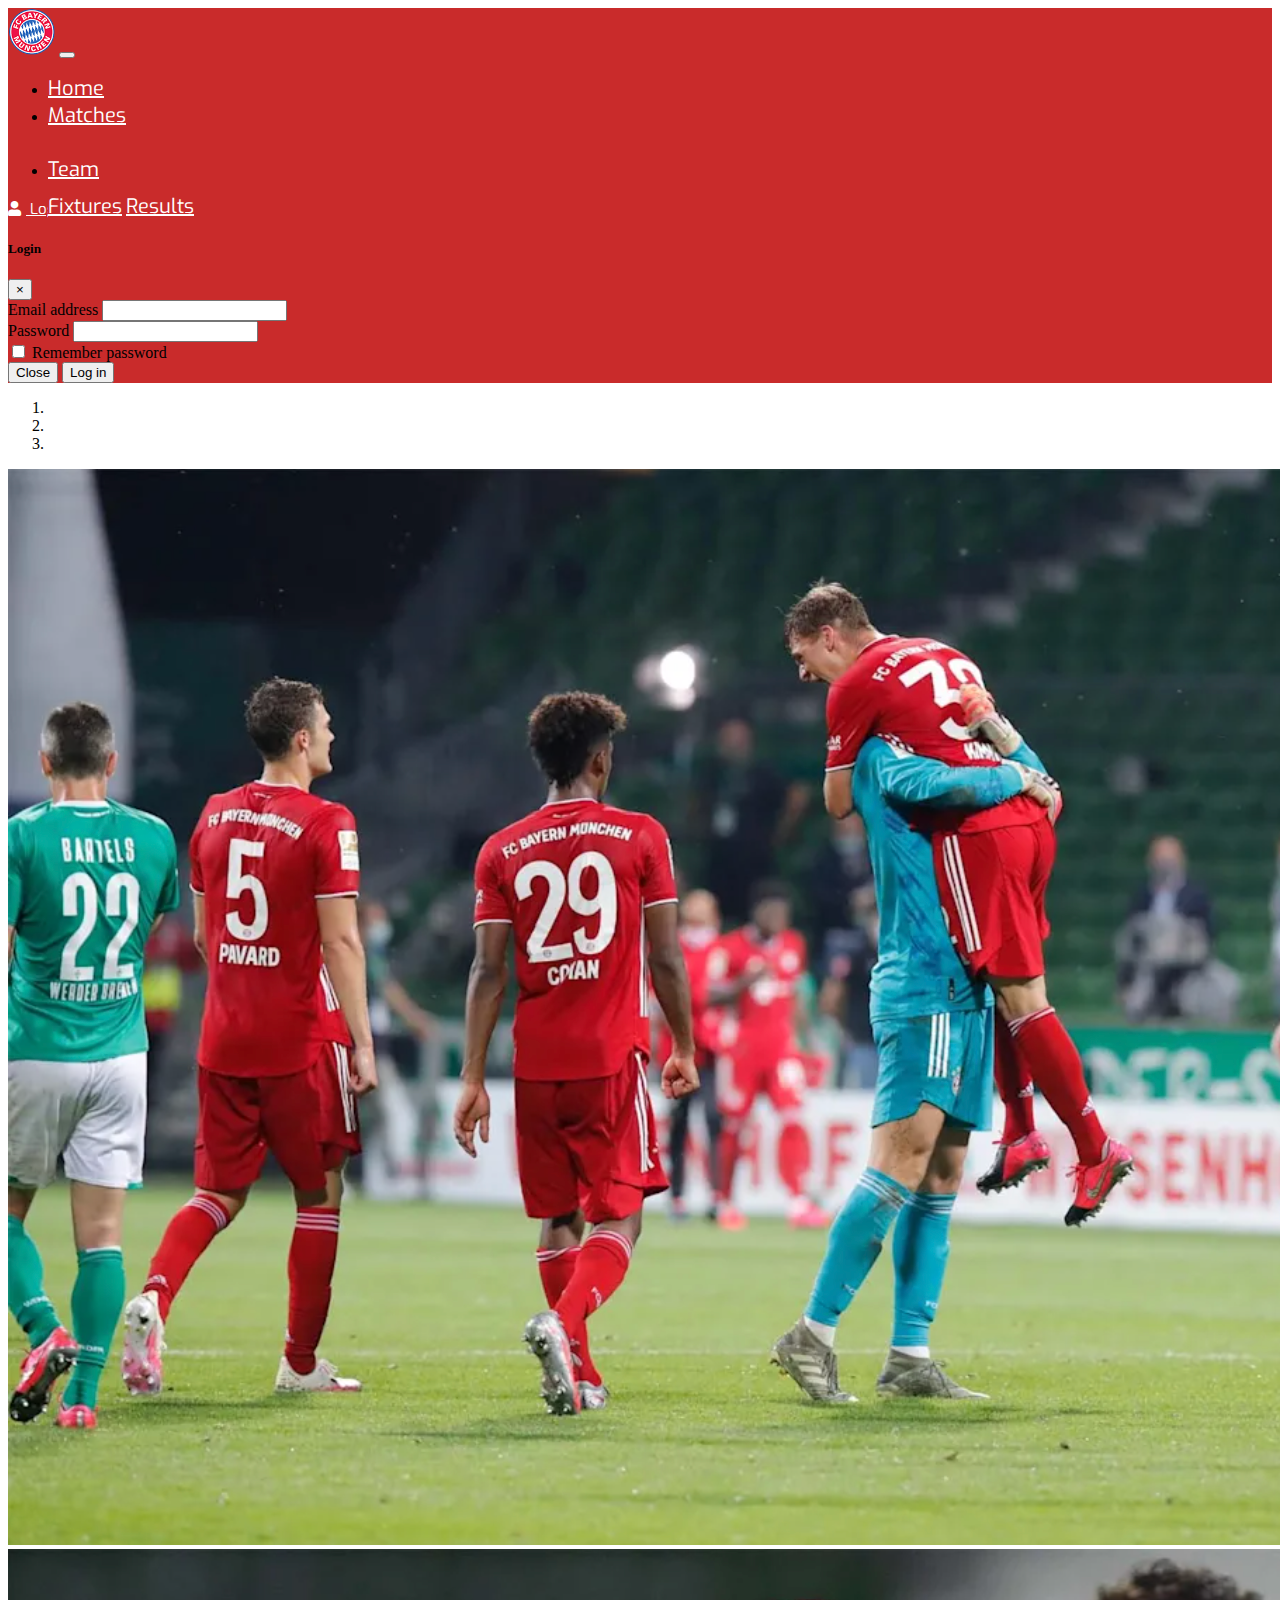
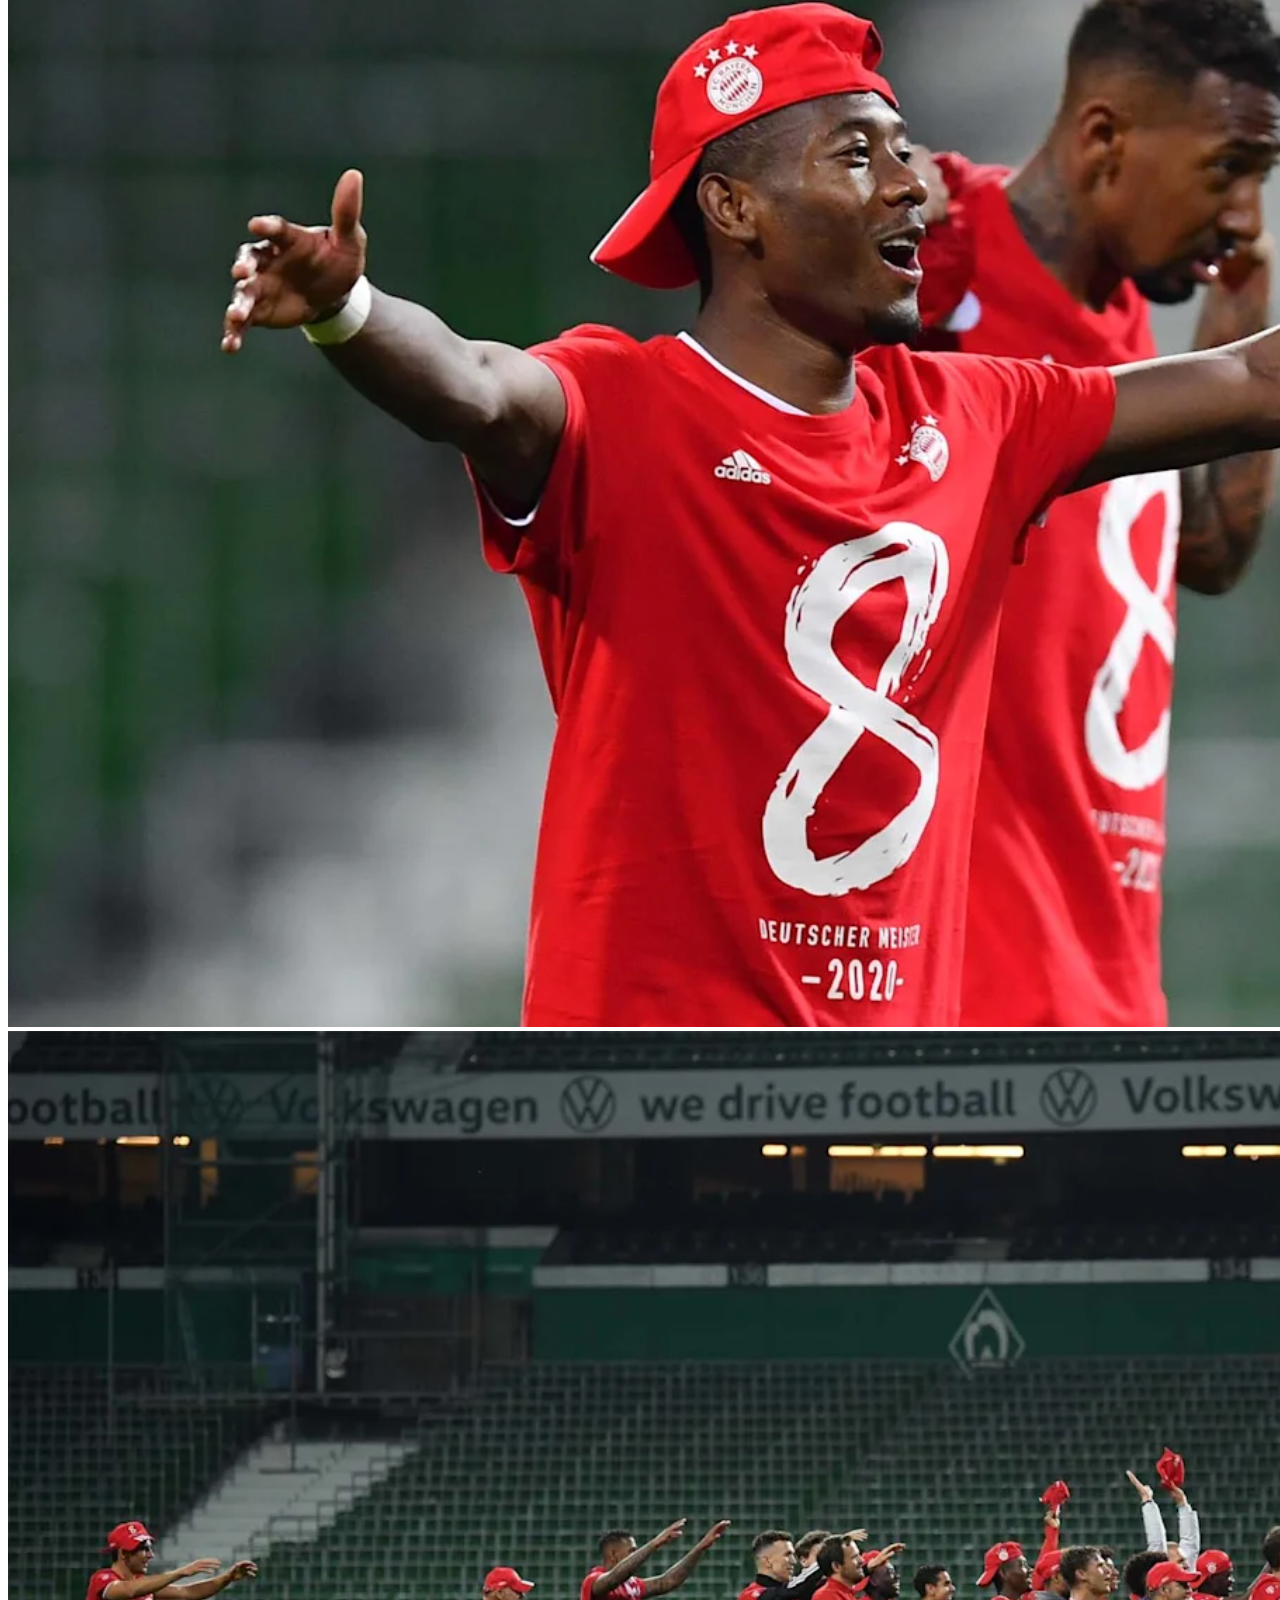
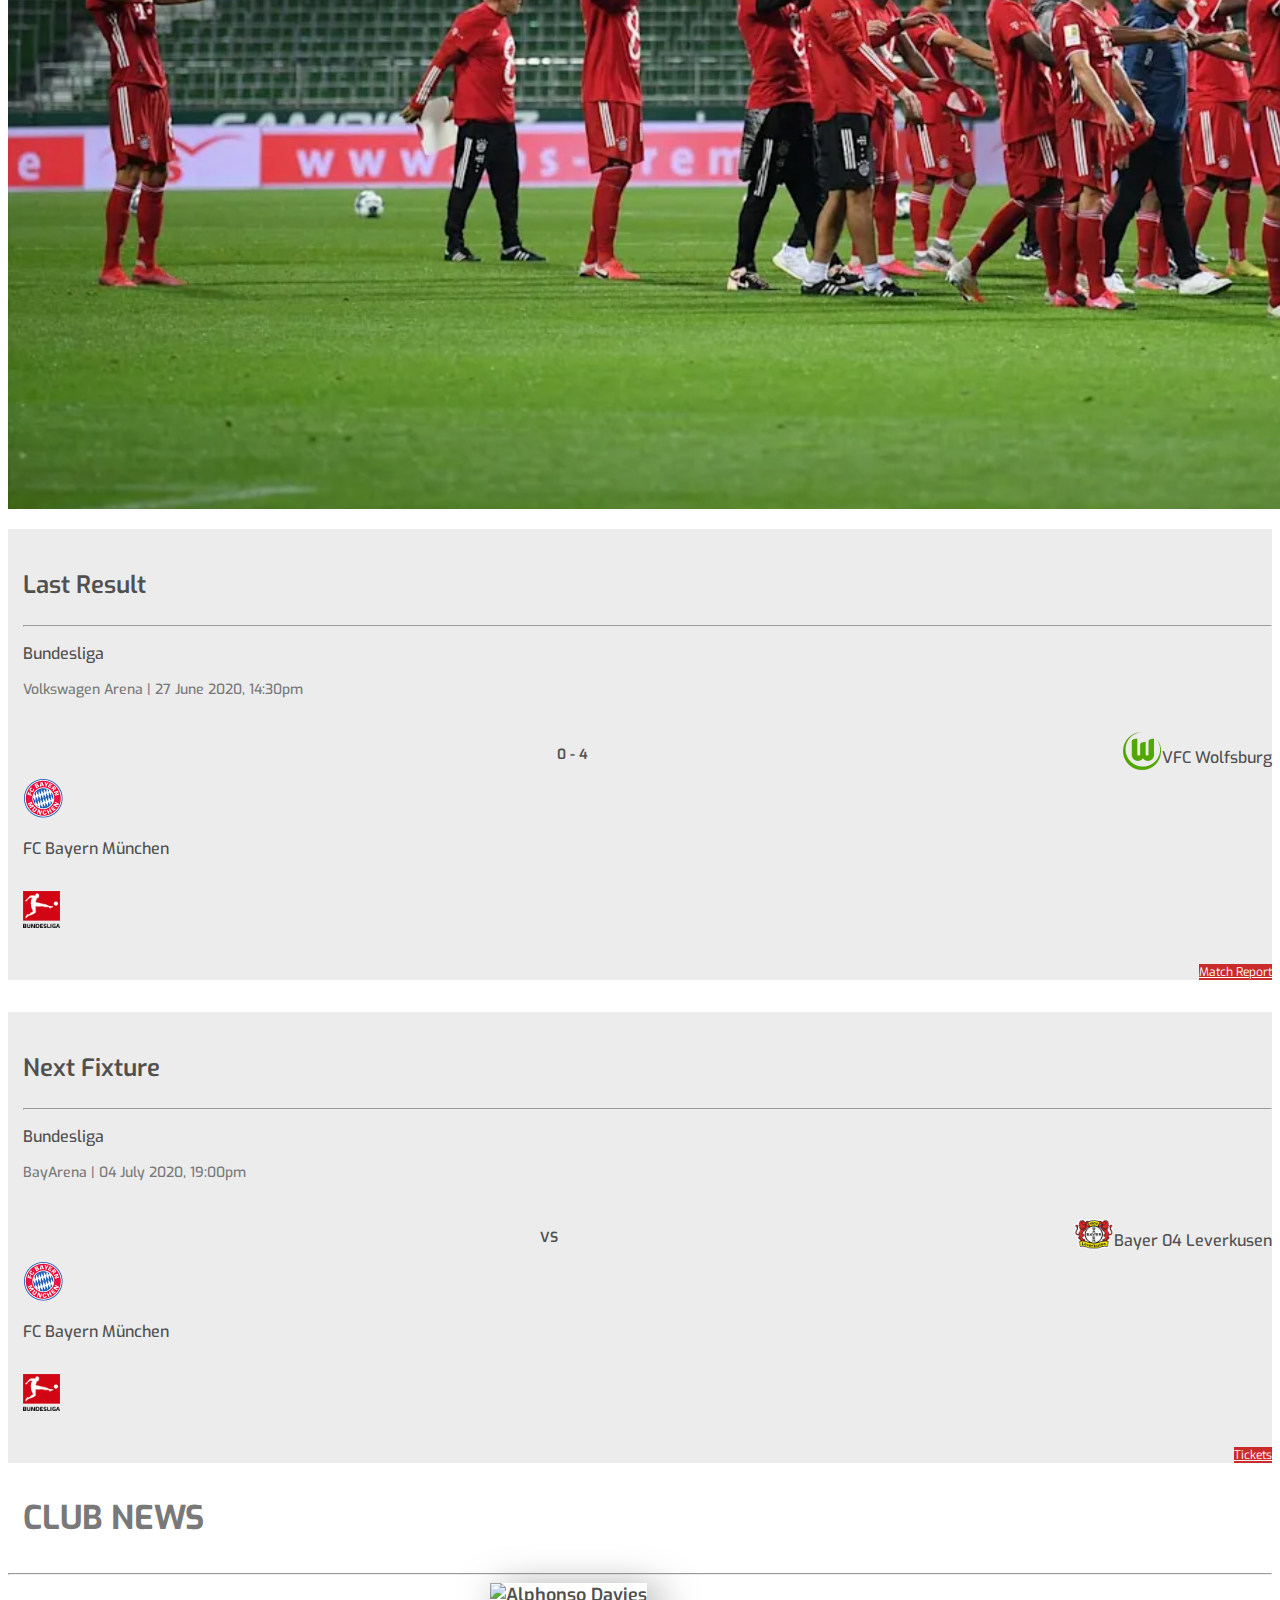
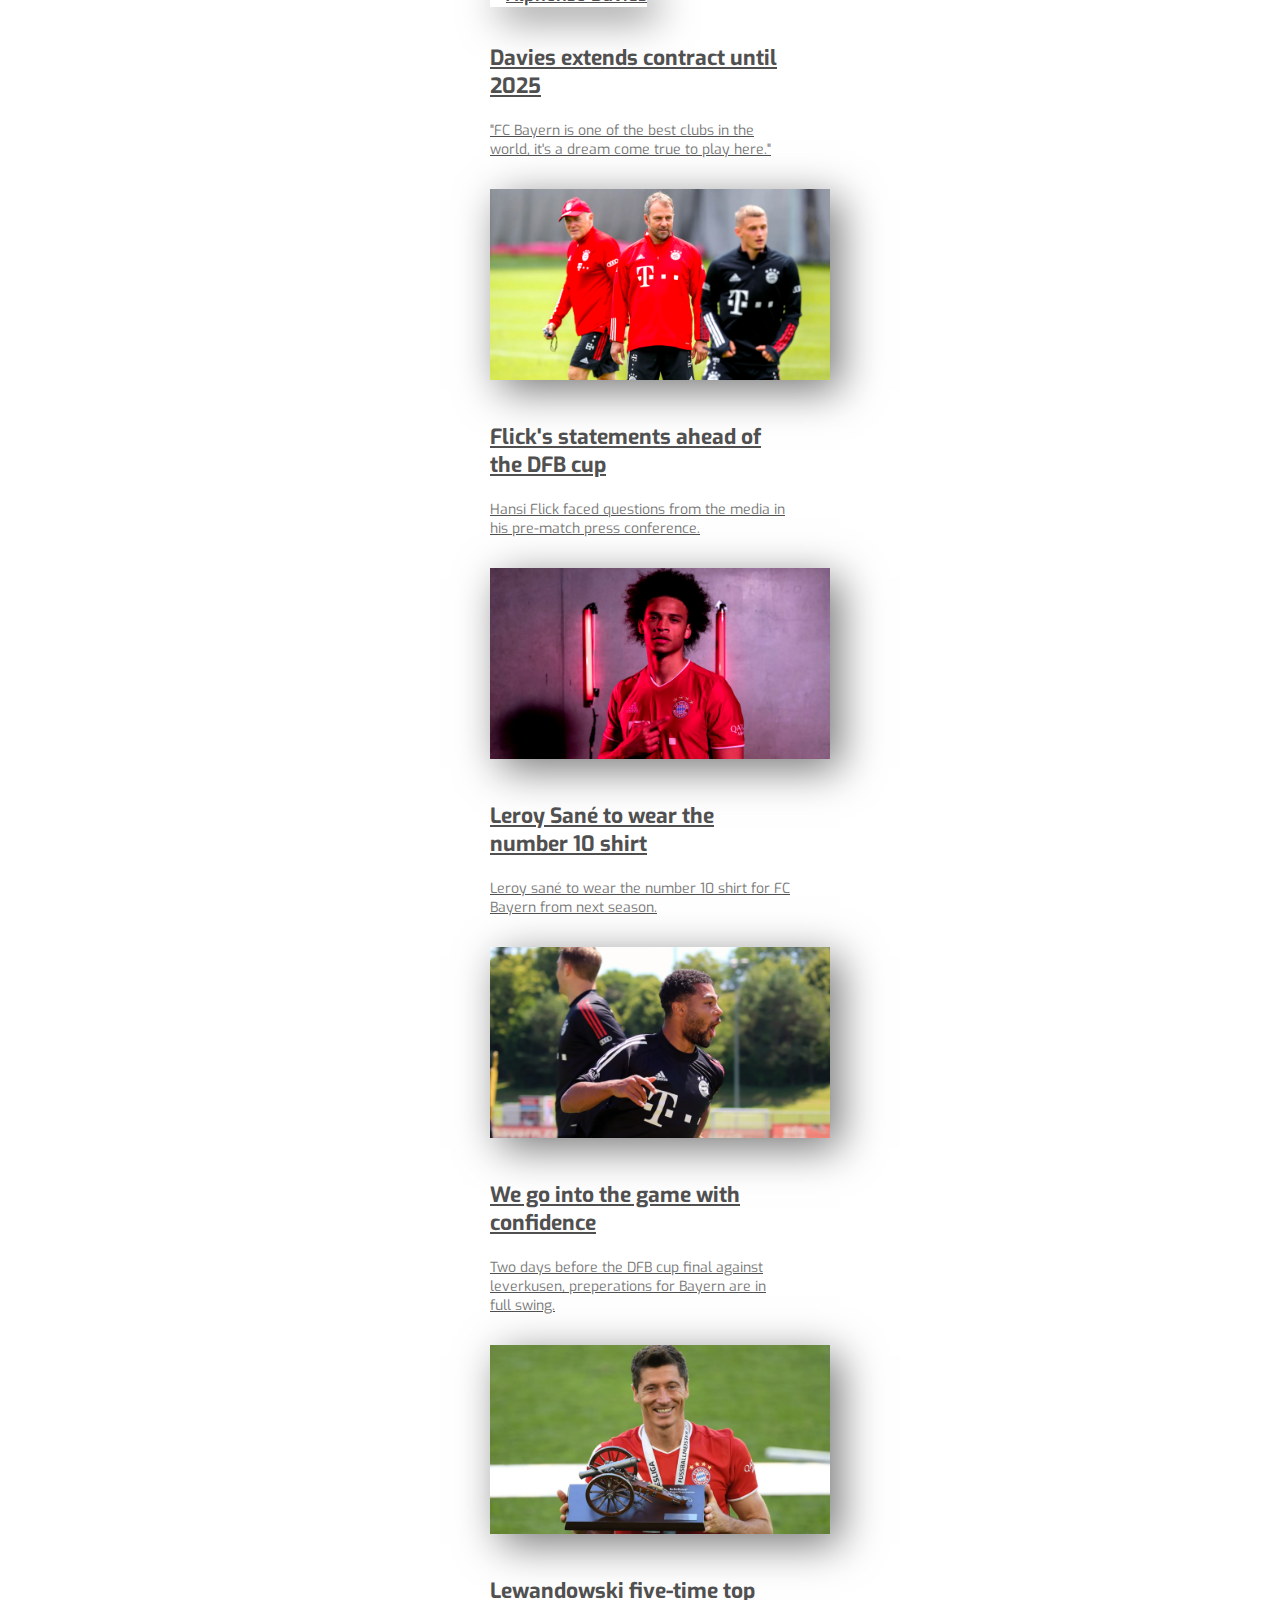
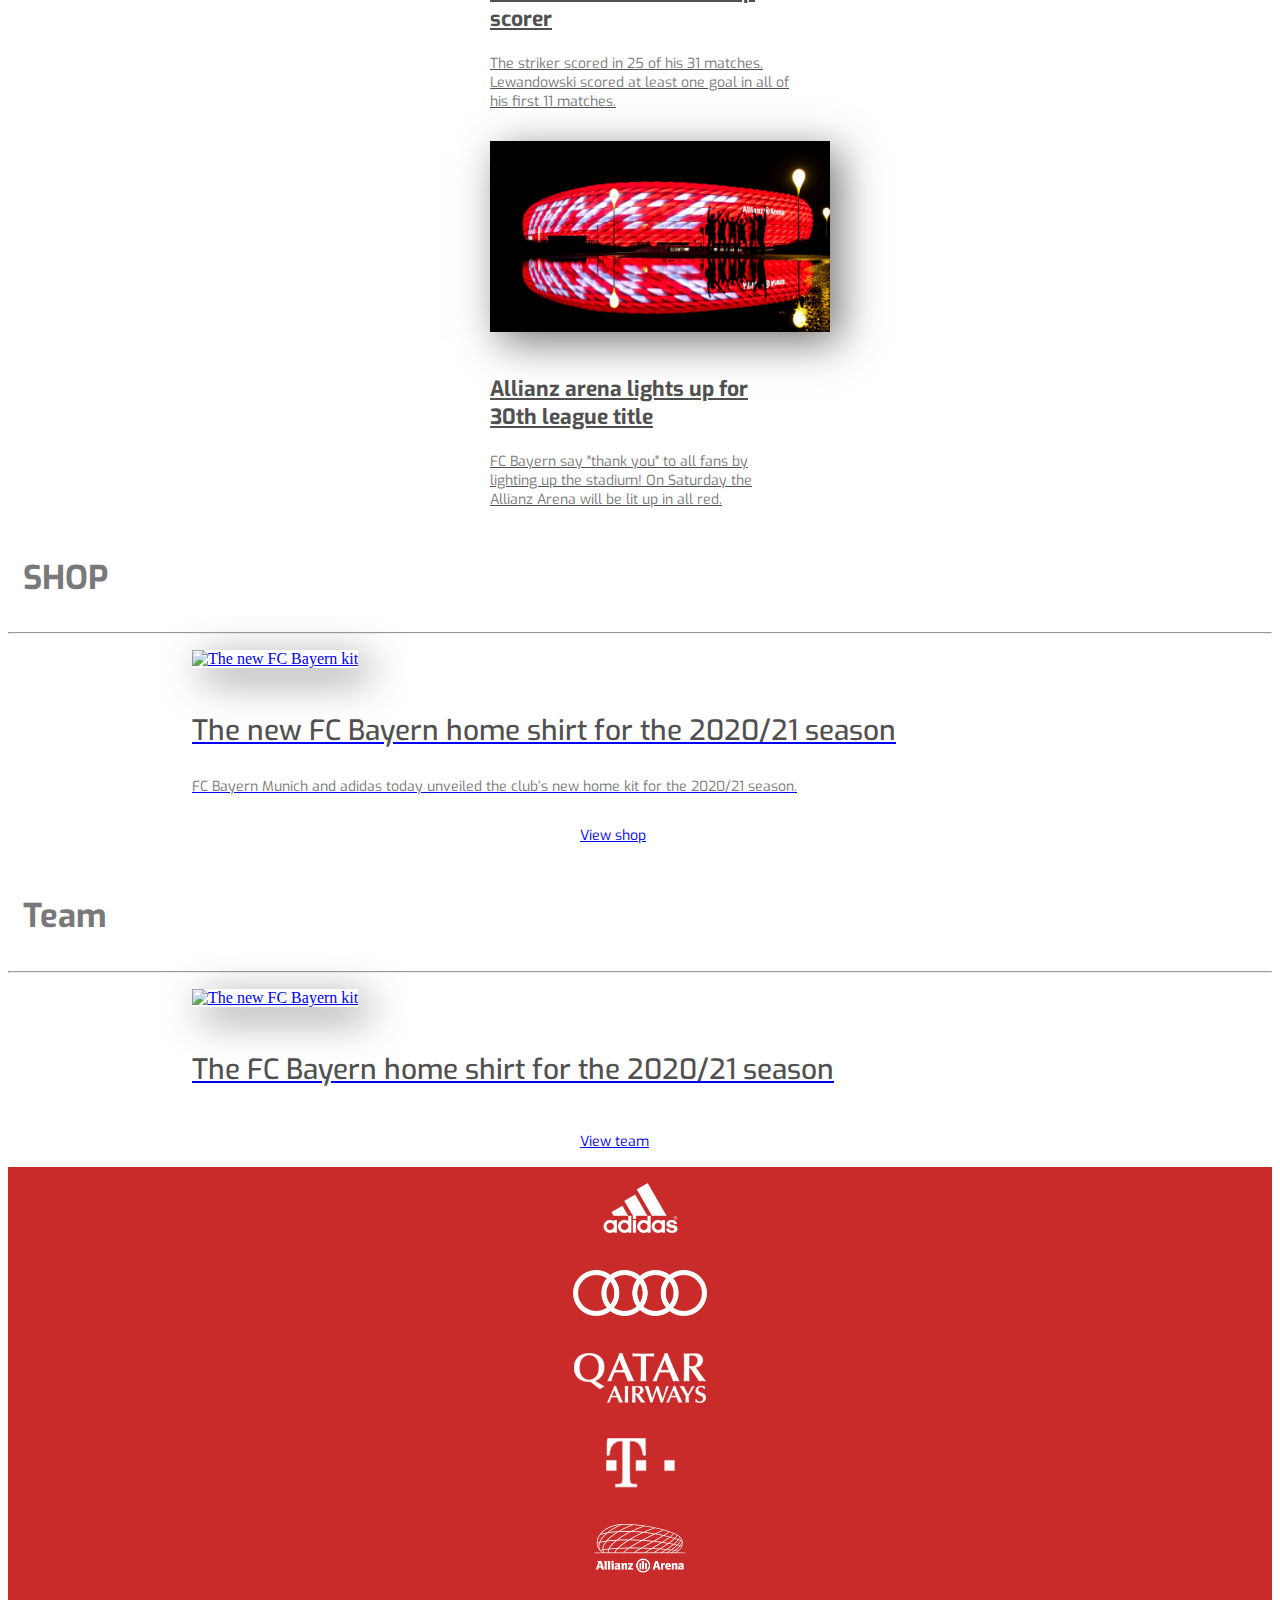
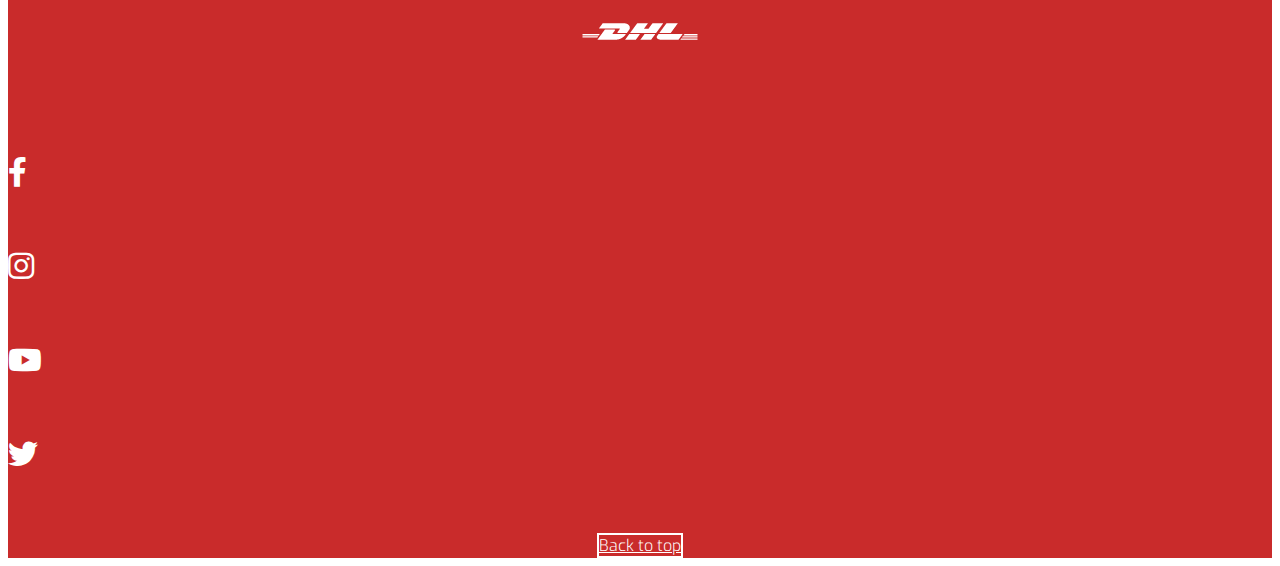
==== commit 9b4d1623: "Fixed the alignment of the articles in the club news section in index.html as advised by my mentor" ====
--- a/index.html
+++ b/index.html
@@ -5,13 +5,14 @@
     <meta name="viewport" content="width=device-width, initial-scale=1.0">
     <link rel="stylesheet" href="https://stackpath.bootstrapcdn.com/bootstrap/4.5.0/css/bootstrap.min.css" integrity="sha384-9aIt2nRpC12Uk9gS9baDl411NQApFmC26EwAOH8WgZl5MYYxFfc+NcPb1dKGj7Sk" crossorigin="anonymous">
     <link rel="stylesheet" href="https://use.fontawesome.com/releases/v5.6.1/css/all.css">
-    <link rel="stylesheet" href="../assets/css/style.css">
+    <link rel="stylesheet" href="assets//css/style.css">
     <title>FC Bayern World</title>
 </head>
 <body>
+    <!--For my navigation menu I used a bootstrap navbar which collapses into a dropdown menu on smaller screen sizes-->
     <div class="container-fluid navbar-wrapper">
         <nav class="navbar navbar-expand-md navbar-dark">
-        <a class="navbar-brand" href="index.html"><img src="../assets/images/teams/bayern-munchen.png" alt="logo"></a>
+        <a class="navbar-brand" href="index.html"><img src="assets//images/teams/bayern-munchen.png" alt="logo"></a>
         <button class="navbar-toggler" type="button" data-toggle="collapse" data-target="#navbarSupportedContent" aria-controls="navbarSupportedContent" aria-expanded="false" aria-label="Toggle navigation">
         <span class="navbar-toggler-icon"></span>
         </button>
@@ -33,7 +34,7 @@
             </li>
         </ul>
         <a href="index.html" id="nav-link-login" data-toggle="modal" data-target="#exampleModal"><i class="fas fa-user"></i>  Log in</a>
-        
+<!--For the log in button I added a bootstrap modal which would enable users to log into their account-->  
 <div class="modal fade" id="exampleModal" tabindex="-1" role="dialog" aria-labelledby="exampleModalLabel" aria-hidden="true">
   <div class="modal-dialog">
     <div class="modal-content">
@@ -47,7 +48,7 @@
 <form>
   <div class="form-group">
     <label for="exampleInputEmail1">Email address</label>
-    <input type="email" class="form-control" id="exampleInputEmail1" aria-describedby="emailHelp">
+    <input type="email" class="form-control" id="exampleInputEmail1">
     
   </div>
   <div class="form-group">
@@ -71,6 +72,7 @@
    </nav>
 </div>
 
+<!--For my hero section I used a bootstrap carousel which I put inside a container fluid as I wanted it to fill the entire viewport width-->
 <div class="container-fluid carousel-wrapper">
 <div class="row">
 <div id="carouselExampleIndicators" class="carousel slide" data-ride="carousel">
@@ -81,13 +83,14 @@
   </ol>
   <div class="carousel-inner">
     <div class="carousel-item active">
-      <img src="../assets/images/carousel/winners.png" class="d-block w-100" alt="...">
+      <!--I used the alt attribute on all images accross my site to ensure readability for screen readers-->
+      <img src="assets//images/carousel/winners.png" class="d-block w-100" alt="Players">
     </div>
     <div class="carousel-item">
-      <img src="../assets/images/carousel/celebration.png" class="d-block w-100" alt="...">
+      <img src="assets//images/carousel/celebration.png" class="d-block w-100" alt="Players celebrating">
     </div>
     <div class="carousel-item">
-      <img src="../assets/images/carousel/champions.png" class="d-block w-100" alt="...">
+      <img src="assets//images/carousel/champions.png" class="d-block w-100" alt="Champions">
     </div>
   </div>
   <a class="carousel-control-prev" href="#carouselExampleIndicators" role="button" data-slide="prev">
@@ -102,12 +105,14 @@
 </div>
 </div>
 
+<!--To create my result table I used the bootstrap grid system which responds accross all screen sizes-->
 <div class="container fixtures-wrapper">
         <div class="row fixtures-month" id="january">
             <div class="col-12">
                  <h3>Last Result</h3>
             </div>
         </div>
+    <!--I used a horizontal rules under each heading to create more space between content and improve design-->
     <hr>
         <div class="row fixture-league-name justify-content-start">
             <div class="col-12">
@@ -124,13 +129,13 @@
                 <h3>VFC Wolfsburg</h3>
             </div>
             <div class="col-2 col-md-1 my-auto fixtures-home-logo">
-                <img src="../assets/images/teams/wolfsburg.png" alt="VFC Wolfsburg logo">
+                <img src="assets//images/teams/wolfsburg.png" alt="VFC Wolfsburg logo">
             </div>
             <div class="col-2 my-auto fixtures-kick-off">
                 <h3>0 - 4</h3>
             </div>
             <div class="col-2 col-md-1 my-auto fixtures-away-logo">
-                <img src="../assets/images/teams/bayern-munchen.png" alt="FC Bayern München logo">
+                <img src="assets//images/teams/bayern-munchen.png" alt="FC Bayern München logo">
             </div>
             <div class="col-3 col-md-4 my-auto fixtures-away-team">
                 <h3>FC Bayern München</h3>
@@ -138,13 +143,15 @@
         </div>
         <div class="row fixtures-banner justify-content-between">
             <div class="col-2 fixtures-banner-content">
-                <img src="../assets/images/leagues/bundesliga.png" alt="Bundesliga logo">
+                <img src="assets//images/leagues/bundesliga.png" alt="Bundesliga logo">
             </div>
             <div class="col-3 fixtures-banner-content">
-                <a class="btn" href="https://fcbayern.com/en/matches/profis/testspiele/2019-2020/testspiel-1.-fc-nuernberg---fc-bayern-muenchen-matchstatistics" target="_blank">Match Report</a>
-            </div>
-        </div>
-    </div>
+                <!--I used target="_blank" on all anchor links accross the website to ensure a better user experience-->
+                <a class="btn" href="https://fcbayern.com/en/matches/profis/bundesliga/2019-2020/vfl-wolfsburg-fc-bayern-muenchen-16-05-2020-matchreport" target="_blank">Match Report</a>
+            </div>
+        </div>
+    </div>
+    <!--To create my fixture table I used the bootstrap grid system which fully responds accross all screen sizes -->
     <div class="container fixtures-wrapper">
         <div class="row fixtures-month">
             <div class="col-12">
@@ -167,13 +174,13 @@
                 <h3>Bayer 04 Leverkusen</h3>
             </div>
             <div class="col-2 col-md-1 my-auto fixtures-home-logo">
-                <img src="../assets/images/teams/leverkusen.png" alt="Bayer Leverkusen logo">
+                <img src="assets//images/teams/leverkusen.png" alt="Bayer Leverkusen logo">
             </div>
             <div class="col-2 my-auto fixtures-kick-off">
                 <h3>VS</h3>
             </div>
             <div class="col-2 col-md-1 my-auto fixtures-away-logo">
-                <img src="../assets/images/teams/bayern-munchen.png" alt="FC Bayern München logo">
+                <img src="assets//images/teams/bayern-munchen.png" alt="FC Bayern München logo">
             </div>
             <div class="col-3 col-md-4 my-auto fixtures-away-team">
                 <h3>FC Bayern München</h3>
@@ -181,14 +188,15 @@
         </div>
         <div class="row fixtures-banner justify-content-between">
             <div class="col-2 fixtures-banner-content">
-                <img src="../assets/images/leagues/bundesliga.png" alt="Bundesliga logo">
+                <img src="assets//images/leagues/bundesliga.png" alt="Bundesliga logo">
             </div>
             <div class="col-3 fixtures-banner-content">
                 <a class="btn" href="https://fcbayern.com/en/tickets" target="_blank">Tickets</a>
             </div>
         </div>
 </div>
-
+<!--I built my club news section by using the bootstrap grid system which fully responds accross all screen sizes and the articles link to the official Bayern Munchen website-->
+<!--The bayern heading class is used on headings across my web page to ensure consistency -->
 <div class="container">
     <div class="row bayern-heading">
         <div class="col-12">
@@ -201,50 +209,50 @@
     <div class="row club-news-section">
         <div class="col-12 col-md-6 col-lg-4">
             <a href="https://fcbayern.com/en/news/2020/04/alphonso-davies-signs-two-year-contract-extension-at-fc-bayern" target="_blank">
-            <img src="../assets/images/news/davies.png" alt="Alphonso Davies">
+            <img src="assets//images/news/davies.png" alt="Alphonso Davies">
             <h3>Davies extends contract until 2025</h3>
             <p>"FC Bayern is one of the best clubs in the world, it's a dream come true to play here."</p>
             </a>
         </div>
         <div class="col-12 col-md-6 col-lg-4">
             <a href="https://fcbayern.com/en/news/2020/07/thiago-sule-leverkusen-hansi-flicks-statements-ahead-of-the-dfb-cup-final" target="_blank">
-            <img src="../assets/images/news/flick.png" alt="Hansi Flick">
-            <h3>Flick's statements ahead of the DFB cup final</h3>
-            <p>Hansi Flick faced questions from the media in his pre-match press conference ahead of the DFB Cup.</p>
+            <img src="assets//images/news/flick.png" alt="Hansi Flick">
+            <h3>Flick's statements ahead of the DFB cup</h3>
+            <p>Hansi Flick faced questions from the media in his pre-match press conference.</p>
             </a>
         </div>
         <div class="col-12 col-md-6 col-lg-4">
             <a href="https://fcbayern.com/en/news/2020/07/leroy-sane-to-wear-the-number-10-shirt" target="_blank">
-            <img src="../assets/images/news/sane.png" alt="Leroy Sané">
+            <img src="assets//images/news/sane.png" alt="Leroy Sané">
             <h3>Leroy Sané to wear the number 10 shirt</h3>
             <p>Leroy sané to wear the number 10 shirt for FC Bayern from next season.</p>
             </a>
         </div>
         <div class="col-12 col-md-6 col-lg-4">
             <a href="https://fcbayern.com/en/news/2020/07/serge-gnabry-ahead-of-the-cup-final" target="_blank">
-            <img src="../assets/images/news/gnabry.png" alt="Serge Gnabry">
-            <h3>Serge Gnabry: We go into the game with confidence</h3>
+            <img src="assets//images/news/gnabry.png" alt="Serge Gnabry">
+            <h3>We go into the game with confidence</h3>
             <p>Two days before the DFB cup final against leverkusen, preperations for Bayern are in full swing.</p>
             </a>
         </div>
         <div class="col-12 col-md-6 col-lg-4">
             <a href="https://fcbayern.com/en/news/2020/06/meister-2020/lewandowski-top-goalscorer-for-the-fifth-time" target="_blank">
-            <img src="../assets/images/news/lewandowski.png" alt="Robert lewandowski">
+            <img src="assets//images/news/lewandowski.png" alt="Robert lewandowski">
             <h3>Lewandowski five-time top scorer</h3>
-            <p>The striker scored in 25 of his 31 matches. Lewandowski scored at least one goal in all of his first 11 matches, adding another record to his impressive tally.</p>
+            <p>The striker scored in 25 of his 31 matches. Lewandowski scored at least one goal in all of his first 11 matches.</p>
             </a>
         </div>
         <div class="col-12 col-md-6 col-lg-4">
             <a href="https://fcbayern.com/en/news/2020/06/allianz-arena-lit-up-in-a-special-way-fcb-say-thank-you" target="_blank">
-            <img src="../assets/images/news/arena.png" alt="Allianz Arena">
+            <img src="assets//images/news/arena.png" alt="Allianz Arena">
             <h3>Allianz arena lights up for 30th league title</h3>
-            <p>FC Bayern say "thank you" to all fans by lighting up the stadium! On Saturday the Allianz Arena will be lit up in all red with the white lettering of "DANKE".</p>
+            <p>FC Bayern say "thank you" to all fans by lighting up the stadium! On Saturday the Allianz Arena will be lit up in all red.</p>
             </a>
         </div>
         
     </div>
 </div>
-
+<!--For my shop section i used the bootstrap grid which responds fully accross all screen sizes-->
 <div class="container">
     <div class="row bayern-heading">
         <div class="col-12">
@@ -257,7 +265,7 @@
     <div class="row shop-section-row">
         <div class="col-12 shop-section">
             <a href="https://fcbayern.com/en/news/2020/06/bayern-munich-home-shirt-for-the-2020-21-season" target="_blank">
-            <img src="../assets/images/shop/shop-image.png" alt="The new FC Bayern kit">
+            <img src="assets//images/shop/shop-image.png" alt="The new FC Bayern kit">
             <h3>The new FC Bayern home shirt for the 2020/21 season</h3>
             <p>FC Bayern Munich and adidas today unveiled the club’s new home kit for the 2020/21 season.</p>
             </a>
@@ -266,12 +274,13 @@
     <div class="container">
         <div class="row view-page-button justify-content-center">
             <div class="col-6">
-                <a href="https://fcbayern.com/shop/en/?adword=google/UK/01_UK_Fan_Shop/Fan-Shop/fc%20bayern%20shop&gclid=EAIaIQobChMIxOnI-Yu76gIVzuvtCh2FrQ8YEAAYASAAEgLGpvD_BwE" target="_blank" type="button" class="btn btn-outline-dark">View shop</a>
+                <a href="https://fcbayern.com/shop/en/?adword=google/UK/01_UK_Fan_Shop/Fan-Shop/fc%20bayern%20shop&gclid=EAIaIQobChMIxOnI-Yu76gIVzuvtCh2FrQ8YEAAYASAAEgLGpvD_BwE" target="_blank" class="btn btn-outline-dark">View shop</a>
             </div>
         
         </div>
     </div>
 </div>
+<!--For my team section i used the bootstrap grid which responds fully accross all screen sizes-->
 <div class="container">
     <div class="row bayern-heading">
         <div class="col-12">
@@ -284,7 +293,7 @@
     <div class="row shop-section-row">
         <div class="col-12 shop-section">
             <a href="https://fcbayern.com/en/news/2020/06/bayern-munich-home-shirt-for-the-2020-21-season" target="_blank">
-            <img src="../assets/images/team/first-team.png" alt="The new FC Bayern kit">
+            <img src="assets//images/team/first-team.png" alt="The new FC Bayern kit">
             <h3>The FC Bayern home shirt for the 2020/21 season</h3>
             </a>
         </div>
@@ -292,51 +301,54 @@
     <div class="container">
         <div class="row view-page-button justify-content-center">
             <div class="col-6 col-md-3">
-                <a href="https://fcbayern.com/shop/en/?adword=google/UK/01_UK_Fan_Shop/Fan-Shop/fc%20bayern%20shop&gclid=EAIaIQobChMIxOnI-Yu76gIVzuvtCh2FrQ8YEAAYASAAEgLGpvD_BwE" target="_blank" type="button" class="btn btn-outline-dark">View team</a>
+                <a href="https://fcbayern.com/shop/en/?adword=google/UK/01_UK_Fan_Shop/Fan-Shop/fc%20bayern%20shop&gclid=EAIaIQobChMIxOnI-Yu76gIVzuvtCh2FrQ8YEAAYASAAEgLGpvD_BwE" target="_blank" class="btn btn-outline-dark">View team</a>
             </div>
         
         </div>
     </div>
 </div>
-
+<!--To build my footer section I used the bootstrap grid system which responds fully accross all screen sizes-->
 <footer class="bayern-footer">
     <div class="container">
+        <!--I used the bootstrap justify-content-center class to center all content-->
+        <!--in this section i added some of the sponsors of Bayern Munchen and have provided a link to their websites-->
        <div class="row justify-content-center bayern-footer-sponsors">
            <div class="col-4 col-md-3">
-              <a type="button" href="https://www.adidas.co.uk/men?cm_mmc=AdieSEM_Google-_-adidas-Brand-B-Exact-_-Brand-adidas-Men-_-adidas&cm_mmca1=UK&cm_mmca2=e&ds_kid=43700019176333921&gclid=EAIaIQobChMI5o6A0PS16gIVme3tCh2ehQgkEAAYASAAEgLG7fD_BwE&gclsrc=aw.ds" target="_blank">
-              <img src="../assets/images/sponsors/adidas.png" alt="Adidas logo">
+              <a href="https://www.adidas.co.uk/men?cm_mmc=AdieSEM_Google-_-adidas-Brand-B-Exact-_-Brand-adidas-Men-_-adidas&cm_mmca1=UK&cm_mmca2=e&ds_kid=43700019176333921&gclid=EAIaIQobChMI5o6A0PS16gIVme3tCh2ehQgkEAAYASAAEgLG7fD_BwE&gclsrc=aw.ds" target="_blank">
+              <img src="assets//images/sponsors/adidas.png" alt="Adidas logo">
               </a>
            </div>
            <div class="col-4 col-md-3">
               <a href="https://www.audi.co.uk/finance-and-offers/three-months-on-us.html?sc_ppc=p1111531431&gclid=EAIaIQobChMIo4GuvvW16gIVhLHtCh0OsQDyEAAYASAAEgK3vfD_BwE" target="_blank">
-              <img src="../assets/images/sponsors/audi.png" alt="Audi logo" height="50px">
+              <img src="assets//images/sponsors/audi.png" alt="Audi logo">
               </a>
            </div>
            <div class="col-4 col-md-3">
               <a href="https://www.qatarairways.com/en-gb/homepage.html?gclid=EAIaIQobChMI1OD2n_a16gIVze3tCh01wg6jEAAYASAAEgI2DvD_BwE&s_kwcid=AL!3739!3!408025099429!e!!g!!qatar%20airways&ef_id=EAIaIQobChMI1OD2n_a16gIVze3tCh01wg6jEAAYASAAEgI2DvD_BwE:G:s" target="_blank">
-              <img src="../assets/images/sponsors/qatar.png" alt="Qatar Airways logo">
+              <img src="assets//images/sponsors/qatar.png" alt="Qatar Airways logo">
               </a>
            </div>
            <div class="col-4 col-md-3">
               <a href="https://www.t-mobile.com/" target="_blank">
-              <img src="../assets/images/sponsors/t-mobile.png" alt="T-Mobile logo">
+              <img src="assets//images/sponsors/t-mobile.png" alt="T-Mobile logo">
               </a>
            </div>
            <div class="col-4 col-md-3">
               <a href="https://www.allianz.com/en.html" target="_blank">
-              <img src="../assets/images/sponsors/allianz.png" alt="Allianz logo">
+              <img src="assets//images/sponsors/allianz.png" alt="Allianz logo">
               </a>
            </div>
            <div class="col-4 col-md-3">
               <a href="https://www.dhl.com/en.html" target="_blank">
-              <img src="../assets/images/sponsors/dhl.png" alt="DHL logo">
-              </a>
-           </div>
-        </div>
-        
+              <img src="assets//images/sponsors/dhl.png" alt="DHL logo">
+              </a>
+           </div>
+        </div>
+        <!--In this section I added anchor links to Bayern Munchens social media pages-->
         <div class="row justify-content-center footer-social-media">
             <div class="col-2 col-md-1">
                 <a href="https://www.facebook.com/fcbayern.en/" target="_blank">
+                <!--For the icons I used font awesome-->
                 <i class="fab fa-facebook-f"></i>
                 </a>
                 <span class="sr-only">Facebook</span>
@@ -360,45 +372,10 @@
                 <span class="sr-only">Twitter</span>
             </div>
         </div>
+        <!--Here I added a button to take the user back to the top of the page to improve navigation-->
         <div class="row top-nav-button justify-content-center">
             <div class="col-6 col-lg-2">
-                 <a href="#" type="button" class="btn">Back to top</a>
-            </div>
-        </div>
-    </div>
-<div class="container-fluid">
-    <div class="row footer-nav-section justify-content-start">
-            <div class="col-4 col-md-4 col-lg-2">
-                <ul>
-                    <li>
-                       <a href="index.html">Home</a>
-                    </li>
-                    <li>
-                        <a href="fixtures.html">Fixtures</a>
-                    </li>
-                    <li>
-                        <a href="results.html">Results</a>
-                    </li>
-                    <li>
-                        <a href="#">Team</a>
-                    </li>
-                    <li>
-                        <a href="#">Fan Club</a>
-                    </li>
-                </ul>
-            </div>
-            <div class="col-6 col-md-4 col-lg-2">
-                <ul>
-                    <li>
-                       <a href="https://www.bundesliga.com/en/bundesliga" target="_blank">Bundesliga</a>
-                    </li>
-                    <li>
-                         <a href="https://fcbayern.com/en/club/history" target="_blank">History</a>
-                    </li>
-                    <li>
-                        <a href="https://fcbayern.com/en/contact" target="_blank">Contact us</a>
-                    </li>
-                </ul>
+                 <a href="#" class="btn">Back to top</a>
             </div>
         </div>
     </div>
--- a/assets/css/style.css
+++ b/assets/css/style.css
@@ -27,6 +27,7 @@
     color: #ffffff;
 }
 
+/* Throughout my site i have used the Exo google font and have chosen sans sarif as a fall back if the browser fails to load Exo */
 li a {
     font-family: "Exo", sans-serif;
     font-weight: 400;
@@ -41,7 +42,7 @@
     color: #ffffff;
 }
 
-/*------------------------------------------------------------ Home page */
+/*-------------------------------- Headings */
 
 .bayern-heading {
     font-family: "Exo", sans-serif;
@@ -53,9 +54,11 @@
     padding-left: 15px;
 }
 
+/*------------------------------------------------------------ Home page */
+
 /*-------------------------------- Club news */
 
-
+/* I watched a you tube tutorial on how to use the display flex function to center content https://www.youtube.com/watch?v=mVYgtzDLZfY */
 .club-news-section div {
     margin-bottom: 1rem;
     display: flex;
@@ -63,6 +66,7 @@
     align-items: center;
 }
 
+/* To add the shadow to my images I found this on stack overflow https://stackoverflow.com/questions/14084542/htmlcss-how-to-add-shadow-as-image-to-image */
 .club-news-section img {
     width: 300px;
     box-shadow: 10px 10px 40px #777;
@@ -95,6 +99,7 @@
 
 /*-------------------------------- Shop section  */
 
+/* I watched a you tube tutorial on how to use the display flex function to center content https://www.youtube.com/watch?v=mVYgtzDLZfY */
 .shop-section-row div {
     margin-bottom: 1rem;
     margin-top: 1rem;
@@ -103,7 +108,7 @@
     align-items: center;
 }
 
-
+/* To add the shadow to my images I found this on stack overflow https://stackoverflow.com/questions/14084542/htmlcss-how-to-add-shadow-as-image-to-image */
 .shop-section img {
     width: 90vw;
     box-shadow: 10px 10px 40px #777;
@@ -116,8 +121,6 @@
     }
 }
 
-
-
 .shop-section h3 {
     width: 70vw;
     font-family: "Exo", sans-serif;
@@ -135,6 +138,7 @@
     color: #797979;
 }
 
+/* I watched a you tube tutorial on how to use the display flex function to center content https://www.youtube.com/watch?v=mVYgtzDLZfY */
 .view-page-button div {
     display: flex;
     justify-content: center;
@@ -264,7 +268,7 @@
 
 /*-------------------------------- Teams */
 
-
+/* Here I used 100vw to ensure the team hero image filled the entire view port width accross all screen sizes */
 .team-hero-image img {
     width: 100vw;
 }
@@ -275,6 +279,7 @@
     align-items: center;
 }
 
+/* To add the shadow to my images I found this on stack overflow https://stackoverflow.com/questions/14084542/htmlcss-how-to-add-shadow-as-image-to-image */
 .players-section img {
     width: 120px;
     margin-bottom: 10px;
@@ -290,6 +295,7 @@
     margin-bottom: 1rem;
 }
 
+/* Here I used a media query to make the players images get smaller on tablet and mobile devices to improve responsive desgin */
 @media (min-width: 768px) {
     .players-section img {
         width: 200px;
@@ -297,6 +303,7 @@
     }
 }
 
+/* Here I used a media query to make the players names get smaller on tablet and mobile devices to improve responsive desgin */
 @media (max-width: 576px) {
     .players-section h3 {
         font-size: 14px;
@@ -306,6 +313,7 @@
 
 /*-------------------------------- Footer */
 
+/* I used 100vh for the footer section so that it fills the whole screen on all devices to improve design */
 .bayern-footer {
     min-height: 100vh;
     background-color: #c92b2b;
@@ -321,21 +329,7 @@
     height: 50px;
 }
 
-
-
-@media screen and (max-width: 576px) {
-    .bayern-footer-sponsors img {
-    height: 30px;
- 
-}
-}
-
-@media screen and (max-width: 768px) {
-    .bayern-footer-sponsors img {
-    height: 30px;
-}
-}
-
+/* Here I used a media query to make the sponsor logos get smaller on tablet and mobile devices to improve responsive desgin */
 @media screen and (max-width: 992px) {
     .bayern-footer-sponsors img {
     height: 30px;
@@ -381,6 +375,7 @@
     border: 2px solid #ffffff;
 }
 
+/* I watched a you tube tutorial on how to use the display flex function to center content https://www.youtube.com/watch?v=mVYgtzDLZfY */
 .top-nav-button div {
     display: flex;
     justify-content: center;
